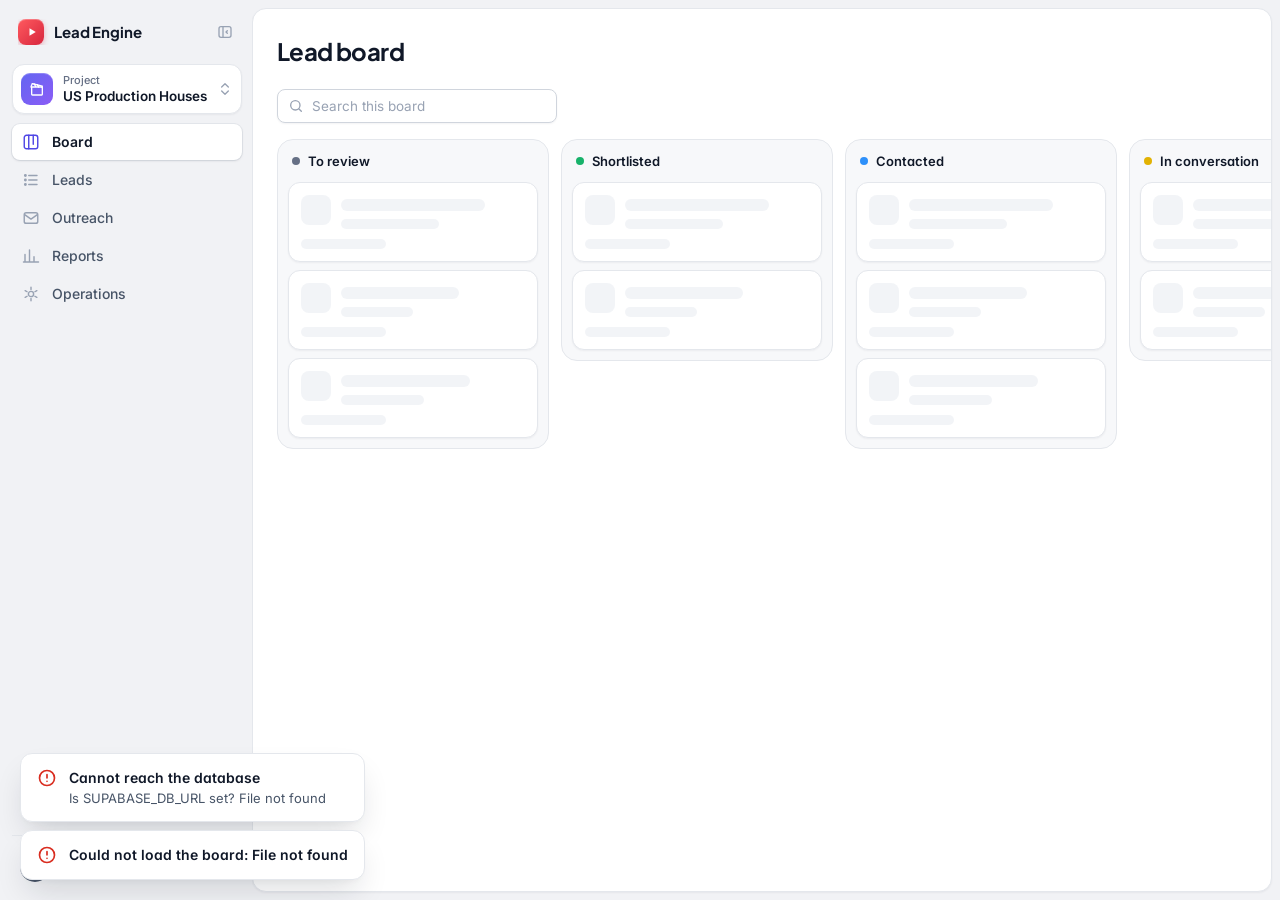
==== app/static/index.html @ 785decc9 "LCX Services pitches one service per company; every email loses its last line; US Production Houses " ====
<!doctype html>
<html lang="en">
<head>
<meta charset="utf-8">
<meta name="viewport" content="width=device-width, initial-scale=1">
<meta name="color-scheme" content="light dark">
<title>TVF Lead Engine</title>
<link rel="icon" href="data:image/svg+xml,%3Csvg xmlns='http://www.w3.org/2000/svg' viewBox='0 0 24 24'%3E%3Cdefs%3E%3ClinearGradient id='g' x1='0' y1='0' x2='1' y2='1'%3E%3Cstop offset='0' stop-color='%23FF5A5F'/%3E%3Cstop offset='1' stop-color='%23D7263D'/%3E%3C/linearGradient%3E%3C/defs%3E%3Crect width='24' height='24' rx='6' fill='url(%23g)'/%3E%3Cpath d='M9.5 7.6v8.8l7-4.4z' fill='%23fff'/%3E%3C/svg%3E">
<link rel="preconnect" href="https://fonts.googleapis.com">
<link rel="preconnect" href="https://fonts.gstatic.com" crossorigin>
<link rel="stylesheet" href="https://fonts.googleapis.com/css2?family=Inter:opsz,wght@14..32,400..700&family=Plus+Jakarta+Sans:wght@600..800&display=swap">
<link rel="stylesheet" href="style.css">
</head>
<body>
<div class="app">

<!-- ======================================================= PHONE BAR -->
<!-- Below 1024px the sidebar is a drawer; this bar only opens it. -->
<header class="topnav" role="banner">
  <button class="btn icon" id="drawerBtn" aria-label="Open navigation" title="Navigation">
    <svg width="20" height="20" viewBox="0 0 24 24" fill="none" stroke="currentColor" stroke-width="2" stroke-linecap="round" aria-hidden="true"><path d="M4 7h16M4 12h16M4 17h16"/></svg>
  </button>
  <span class="logo">
    <span class="logo-mark"><svg width="12" height="12" viewBox="0 0 24 24" fill="currentColor" aria-hidden="true"><path d="M7 4.5v15l12.5-7.5z"/></svg></span>
    <span class="word">Lead Engine</span>
  </span>
</header>

<div class="frame" id="frame">
  <div class="sidebar-scrim" id="sidebarScrim"></div>

  <!-- ========================================================== SIDEBAR -->
  <!-- The one navigation (owner, 2026-09-16): the mark, the project switcher, every page, and
       at the bottom the account. Nothing here is repeated anywhere else. -->
  <nav class="sidebar" id="sidebar" aria-label="Project">
    <div class="side-top">
      <span class="logo">
        <span class="logo-mark"><svg width="12" height="12" viewBox="0 0 24 24" fill="currentColor" aria-hidden="true"><path d="M7 4.5v15l12.5-7.5z"/></svg></span>
        <span class="word">Lead Engine</span>
      </span>
      <button class="collapse-btn" id="collapseBtn" aria-label="Collapse sidebar" title="Collapse sidebar">
        <svg width="16" height="16" viewBox="0 0 24 24" fill="none" stroke="currentColor" stroke-width="2" stroke-linecap="round" stroke-linejoin="round" aria-hidden="true"><rect x="3" y="4" width="18" height="16" rx="3"/><path d="M9 4v16"/><path d="m15.5 10-2 2 2 2"/></svg>
      </button>
    </div>

    <div class="sidebar-inner">
      <div class="menu-anchor project-anchor">
        <button class="project project-switch" id="projectSwitch" aria-haspopup="true" aria-expanded="false" title="Switch project">
          <span class="project-avatar"><svg width="16" height="16" viewBox="0 0 24 24" fill="none" stroke="currentColor" stroke-width="2" stroke-linecap="round" stroke-linejoin="round" aria-hidden="true"><path d="M4 9h16v11a1 1 0 0 1-1 1H5a1 1 0 0 1-1-1z"/><path d="m3 9 1.4-4.2a1 1 0 0 1 1.2-.7L20 7.6l-1 1.4"/><path d="m8 4.6 2 3.6M12.5 5.5l2 3.6"/></svg></span>
          <span class="project-text">
            <span class="project-kicker">Project</span>
            <span class="project-name" id="projectName">US Production Houses</span>
          </span>
          <svg class="project-chev" width="16" height="16" viewBox="0 0 24 24" fill="none" stroke="currentColor" stroke-width="2" stroke-linecap="round" stroke-linejoin="round" aria-hidden="true"><path d="m7 15 5 5 5-5M7 9l5-5 5 5"/></svg>
        </button>
        <div class="menu project-menu" id="projectSwitchMenu" hidden></div>
      </div>

      <div class="side-nav">
        <button class="side-item" data-route="universal" id="universalSide" hidden title="Apollo search">
          <svg width="18" height="18" viewBox="0 0 24 24" fill="none" stroke="currentColor" stroke-width="1.9" stroke-linecap="round" stroke-linejoin="round" aria-hidden="true"><circle cx="11" cy="11" r="7"/><path d="m20 20-3.5-3.5"/></svg>
          <span class="label">Apollo search</span>
        </button>
        <button class="side-item" data-route="board" title="Board">
          <svg width="18" height="18" viewBox="0 0 24 24" fill="none" stroke="currentColor" stroke-width="1.9" stroke-linecap="round" stroke-linejoin="round" aria-hidden="true"><rect x="3" y="3" width="18" height="18" rx="3"/><path d="M9 3v18M15 3v12"/></svg>
          <span class="label">Board</span>
        </button>
        <button class="side-item" data-route="leads" title="Leads">
          <svg width="18" height="18" viewBox="0 0 24 24" fill="none" stroke="currentColor" stroke-width="1.9" stroke-linecap="round" stroke-linejoin="round" aria-hidden="true"><path d="M9 6h11M9 12h11M9 18h11"/><circle cx="4.5" cy="6" r="1"/><circle cx="4.5" cy="12" r="1"/><circle cx="4.5" cy="18" r="1"/></svg>
          <span class="label">Leads</span>
        </button>
        <button class="side-item" data-route="outreach" title="Outreach">
          <svg width="18" height="18" viewBox="0 0 24 24" fill="none" stroke="currentColor" stroke-width="1.9" stroke-linecap="round" stroke-linejoin="round" aria-hidden="true"><rect x="3" y="5" width="18" height="14" rx="2.5"/><path d="m3.5 7.5 8.5 6 8.5-6"/></svg>
          <span class="label">Outreach</span>
          <span class="pts count" id="outreachCount" hidden>0</span>
        </button>
        <button class="side-item" data-route="reports" title="Reports">
          <svg width="18" height="18" viewBox="0 0 24 24" fill="none" stroke="currentColor" stroke-width="1.9" stroke-linecap="round" stroke-linejoin="round" aria-hidden="true"><path d="M4 20V10M10 20V4M16 20v-7M22 20H2"/></svg>
          <span class="label">Reports</span>
        </button>
        <button class="side-item" data-route="ops" title="Operations">
          <svg width="18" height="18" viewBox="0 0 24 24" fill="none" stroke="currentColor" stroke-width="1.9" stroke-linecap="round" stroke-linejoin="round" aria-hidden="true"><path d="M12 3v3M12 18v3M4.2 7.5l2.6 1.5M17.2 15l2.6 1.5M4.2 16.5 6.8 15M17.2 9l2.6-1.5"/><circle cx="12" cy="12" r="3.5"/></svg>
          <span class="label">Operations</span>
        </button>
      </div>
    </div>

    <div class="side-foot menu-anchor">
      <button class="user-btn" id="userBtn" aria-label="Your account" aria-haspopup="true" aria-expanded="false">
        <span class="avatar" id="userAvatar">?</span>
        <span class="user-text"><span class="user-name" id="userName">Your account</span><span class="user-mail" id="userMail"></span></span>
        <svg class="user-chev" width="16" height="16" viewBox="0 0 24 24" fill="none" stroke="currentColor" stroke-width="2" stroke-linecap="round" stroke-linejoin="round" aria-hidden="true"><path d="m7 15 5 5 5-5M7 9l5-5 5 5"/></svg>
      </button>
      <div class="menu up" id="userMenu" hidden></div>
    </div>
  </nav>

  <!-- ============================================================= MAIN -->
  <main class="page" id="main">

    <!-- UNIVERSAL: Apollo's people and company search (the Universal project only) -->
    <section class="view" id="view-universal" aria-labelledby="universalTitle">
      <header class="page-head">
        <div class="title-row">
          <h1 id="universalTitle">Search Apollo</h1>
          <div class="page-actions">
            <span class="uni-status" id="uniStatus"></span>
            <div class="menu-anchor">
              <button class="btn" id="uniSavedBtn" aria-haspopup="true" aria-expanded="false">
                <svg width="16" height="16" viewBox="0 0 24 24" fill="none" stroke="currentColor" stroke-width="2" stroke-linecap="round" stroke-linejoin="round" aria-hidden="true"><path d="M6 3h12v18l-6-4-6 4z"/></svg>
                Saved searches
                <svg class="chev" width="16" height="16" viewBox="0 0 24 24" fill="none" stroke="currentColor" stroke-width="2" stroke-linecap="round" stroke-linejoin="round" aria-hidden="true"><path d="m6 9 6 6 6-6"/></svg>
              </button>
              <div class="menu right uni-saved-menu" id="uniSavedMenu" hidden></div>
            </div>
            <button class="btn" id="uniSaveSearch">Save search</button>
          </div>
        </div>
      </header>
      <div id="uniSetup"></div>
      <div class="uni-hero">
        <div class="tabs segmented" id="uniTabs" role="tablist" aria-label="Search people or companies">
          <button class="tab active" role="tab" aria-selected="true" data-kind="people">People</button>
          <button class="tab" role="tab" aria-selected="false" data-kind="companies">Companies</button>
        </div>
        <form class="uni-searchbar" id="uniForm" role="search">
          <div class="uni-query">
            <svg width="18" height="18" viewBox="0 0 24 24" fill="none" stroke="currentColor" stroke-width="2" stroke-linecap="round" aria-hidden="true"><circle cx="11" cy="11" r="7"/><path d="m20 20-3.5-3.5"/></svg>
            <input id="uniQuery" type="search" placeholder="Job, company type and place: owners of restaurants in Dubai" aria-label="Search Apollo" autocomplete="off">
          </div>
          <button class="btn primary" id="uniGo" type="submit">Search</button>
        </form>
        <p class="uni-cost" id="uniCost"></p>
      </div>
      <div class="uni-layout">
        <aside class="uni-filters" id="uniFilters" aria-label="Filters"></aside>
        <div class="uni-results">
          <div class="toolbar batch-bar" id="uniBatch" hidden></div>
          <div class="table-wrap"><table class="tbl" id="uniTable"><thead id="uniHead"></thead><tbody id="uniBody"></tbody></table></div>
          <div class="pager" id="uniPager" hidden>
            <span class="info" id="uniInfo"></span>
            <button class="btn" id="uniPrev">Previous</button>
            <button class="btn" id="uniNext">Next</button>
          </div>
        </div>
      </div>
    </section>

    <!-- BOARD -->
    <section class="view active" id="view-board" aria-labelledby="boardTitle">
      <header class="page-head">
        <div class="title-row">
          <h1 id="boardTitle">Lead board</h1>
        </div>
      </header>
      <div class="toolbar">
        <div class="search-box">
          <svg width="16" height="16" viewBox="0 0 24 24" fill="none" stroke="currentColor" stroke-width="2" stroke-linecap="round" aria-hidden="true"><circle cx="11" cy="11" r="7"/><path d="m20 20-3.5-3.5"/></svg>
          <input id="boardSearch" type="search" class="compact" placeholder="Search this board" aria-label="Search this board">
        </div>
      </div>
      <!-- the service each lead's email pitches (LCX Services), one tab each: the same selection as Leads' -->
      <div class="tabs" id="boardServices" role="tablist" aria-label="Lead service" hidden></div>
      <div class="board-wrap"><div class="board" id="board" aria-live="polite"></div></div>
    </section>

    <!-- LEADS -->
    <section class="view" id="view-leads" aria-labelledby="leadsTitle">
      <header class="page-head">
        <div class="title-row">
          <h1 id="leadsTitle">Leads</h1>
          <div class="page-actions">
            <a class="btn" id="leadsExport" href="/api/export.xlsx?status=all">
              <svg width="16" height="16" viewBox="0 0 24 24" fill="none" stroke="currentColor" stroke-width="2" stroke-linecap="round" stroke-linejoin="round" aria-hidden="true"><path d="M12 3v12M6 11l6 6 6-6M4 21h16"/></svg>
              <span id="leadsExportText">Export this view</span>
            </a>
          </div>
        </div>
      </header>
      <div class="toolbar">
        <div class="search-box">
          <svg width="16" height="16" viewBox="0 0 24 24" fill="none" stroke="currentColor" stroke-width="2" stroke-linecap="round" aria-hidden="true"><circle cx="11" cy="11" r="7"/><path d="m20 20-3.5-3.5"/></svg>
          <input id="leadsSearch" type="search" class="compact" placeholder="Search leads" aria-label="Search leads">
        </div>
        <select id="leadsStatus" class="filter" aria-label="Status">
          <option value="all">Status: All</option>
          <option value="open">Status: To review</option>
          <option value="shortlisted">Status: Shortlisted</option>
          <option value="contacted">Status: Contacted</option>
          <option value="in_conversation">Status: In conversation</option>
          <option value="rejected">Status: Rejected</option>
          <option value="archived">Status: Archived</option>
        </select>
        <select id="leadsSource" class="filter" aria-label="Source"><option value="">All sources</option></select>
        <select id="leadsContact" class="filter" aria-label="Address" hidden>
          <option value="">With and without an address</option>
          <option value="yes">Has an address</option>
          <option value="no">No address yet</option>
        </select>
        <span class="result-count" id="leadsCount"></span>
      </div>
      <!-- the service each lead's email pitches (LCX Services), one tab each: the same selection as the Board's -->
      <div class="tabs" id="leadsServices" role="tablist" aria-label="Lead service" hidden></div>
      <!-- where a person writes to the leads they pick (Universal): the picked ones, and the one action -->
      <div class="toolbar batch-bar" id="leadsBatch" hidden></div>
      <div class="table-wrap">
        <table class="tbl" id="leadsTable">
          <thead><tr>
            <th class="sel-col"><input type="checkbox" id="leadsSelAll" aria-label="Pick every lead on this page you can write to"></th>
            <th id="leadsSummaryCol">Summary</th><th class="col-status">Status</th><th class="col-score">Score</th>
            <th class="col-source">Source</th><th>Contact</th><th id="leadsLastCol">Location</th>
          </tr></thead>
          <tbody id="leadsBody"></tbody>
        </table>
      </div>
      <div class="pager" id="leadsPager">
        <span class="info" id="leadsInfo"></span>
        <button class="btn" id="leadsPrev">Previous</button>
        <button class="btn" id="leadsNext">Next</button>
      </div>
    </section>

    <!-- OUTREACH -->
    <section class="view" id="view-outreach" aria-labelledby="outreachTitle">
      <header class="page-head">
        <div class="title-row">
          <h1 id="outreachTitle">Outreach</h1>
          <div class="page-actions">
            <span class="send-counter" id="sendCounter" role="status" aria-live="polite" hidden></span>
            <button class="btn" id="footerBtn" title="The sign-off at the end of every email this project sends">
              <svg width="16" height="16" viewBox="0 0 24 24" fill="none" stroke="currentColor" stroke-width="2" stroke-linecap="round" stroke-linejoin="round" aria-hidden="true"><rect x="3" y="4" width="18" height="16" rx="2"/><path d="M3 15h18"/><path d="M6 18h7"/></svg>
              Footer
            </button>
          </div>
        </div>
      </header>
      <div class="mailbox-strip" id="mailboxStrip" role="status" aria-live="polite" hidden></div>
      <div class="tabs" id="folderTabs" role="tablist" aria-label="Outreach folders"></div>
      <div class="toolbar batch-bar" id="batchBar" hidden></div>
      <div class="table-wrap">
        <table class="tbl" id="outreachTable">
          <thead><tr><th class="sel-col"><input type="checkbox" id="outreachSelAll" aria-label="Select drafts, up to one batch"></th><th id="outreachEntityCol">Company</th><th>Contact</th><th>Subject</th><th class="by-col">By</th><th id="outreachWhenCol">When</th></tr></thead>
          <tbody id="outreachBody"></tbody>
        </table>
      </div>
    </section>

    <!-- REPORTS -->
    <section class="view" id="view-reports" aria-labelledby="reportsTitle">
      <header class="page-head">
        <div class="title-row">
          <h1 id="reportsTitle">Reports</h1>
        </div>
      </header>
      <div class="panel-grid">
        <div class="panel">
          <div class="panel-head"><div><h2>Status overview</h2><p class="sub">Every company the engine has ever found for this segment, by where it sits now.</p></div></div>
          <div class="donut-wrap"><div class="donut" id="donut"></div><ul class="legend" id="donutLegend"></ul></div>
        </div>
        <div class="panel">
          <div class="panel-head"><div><h2>Outreach results</h2><p class="sub">Companies contacted in the last 7 days, and the replies they sent.</p></div></div>
          <div class="tiles" id="kpiTiles"></div>
        </div>
      </div>
      <div class="panel" id="accountPanel" hidden>
        <div class="panel-head"><div><h2>By person</h2><p class="sub">Who reached out, from their own Gmail, and which companies wrote back. Replies are counted once per company, for whoever reached out to it.</p></div></div>
        <div class="table-wrap"><table class="tbl" id="accountTable"></table></div>
      </div>
      <div class="panel" id="sourcePanel">
        <div class="panel-head"><div><h2>By source</h2><p class="sub">Which harvests find leads worth shortlisting.</p></div></div>
        <div class="table-wrap"><table class="tbl" id="sourceTable"></table></div>
      </div>
    </section>

    <!-- OPERATIONS -->
    <section class="view" id="view-ops" aria-labelledby="opsTitle">
      <header class="page-head">
        <div class="title-row">
          <h1 id="opsTitle">Operations</h1>
          <div class="page-actions">
            <button class="btn" id="runRefresh">
              <svg width="16" height="16" viewBox="0 0 24 24" fill="none" stroke="currentColor" stroke-width="2" stroke-linecap="round" stroke-linejoin="round" aria-hidden="true"><path d="M21 12a9 9 0 1 1-2.6-6.4"/><path d="M21 4v5h-5"/></svg>
              Run weekly refresh
            </button>
          </div>
        </div>
      </header>
      <div class="panel" id="mailboxPanel" hidden>
        <div class="panel-head"><div><h2>Mailboxes</h2><p class="sub" id="mailboxSub"></p></div></div>
        <div class="table-wrap"><table class="tbl" id="mailboxTable"></table></div>
      </div>
      <div class="panel">
        <div class="panel-head"><div><h2>Automatic runs</h2><p class="sub" id="runsSub">What runs by itself, and how its last run went. Times are UTC.</p></div></div>
        <div class="table-wrap"><table class="tbl" id="runsTable"></table></div>
      </div>
      <div class="panel" id="logPanel" hidden>
        <div class="panel-head"><div><h2 id="logTitle">Log</h2><p class="sub">Streams while the job runs; the last lines are kept afterwards.</p></div>
          <div class="btn-group"><button class="btn subtle" id="logStop" hidden>Stop</button><button class="btn subtle" id="logClose">Hide</button></div></div>
        <pre class="log" id="opsLog"></pre>
      </div>
    </section>

  </main>
</div>
</div>

<div id="modalRoot"></div>
<div class="flags" id="flags" aria-live="polite"></div>

<script src="app.js"></script>
</body>
</html>
---- app/static/style.css ----
/* TVF Lead Engine -- the interface.
 *
 * Redesigned 2026-09-27 (owner: "a complete redesign of the UI, make it 10x better"), replacing the
 * Jira clone of 2026-09-04. The rules of docs/DESIGN.md stand -- one navigation, no control that does
 * nothing, one primary action per dialog, colour never alone -- only the look changed:
 *
 *   - a calm canvas with the page floating on it as one rounded panel, the sidebar on the canvas;
 *   - Inter for everything read, Plus Jakarta Sans for titles, both from Google Fonts with the
 *     system font as the fallback (the page works the same without them);
 *   - one accent (indigo) for what a person can do, and one colour per pipeline state, the same
 *     on the board, the pills and the donut;
 *   - sentence-case pills with a dot instead of bold uppercase lozenges; plain tags for facts;
 *   - a lead or an email opens as a sheet beside the list it came from, not over it.
 *
 * Light and dark are designed together (dark is a tonal set, not an inversion) and follow the
 * system setting. Components never carry raw colour values: add a token to both themes.
 *
 * No framework, no build step, same as ever: this file, index.html, app.js.
 */

/* ======================================================= tokens (light) */
:root {
  color-scheme: light;
  --font: "Inter", ui-sans-serif, system-ui, -apple-system, "Segoe UI", Roboto, "Helvetica Neue",
          Arial, "Noto Sans", sans-serif;
  --font-display: "Plus Jakarta Sans", "Inter", ui-sans-serif, system-ui, -apple-system, "Segoe UI",
          Roboto, sans-serif;
  --mono: ui-monospace, "SF Mono", "Cascadia Code", Menlo, Consolas, "Liberation Mono", monospace;

  /* surfaces */
  --canvas:          #F1F2F5;   /* behind everything: the sidebar sits on it, the page floats on it */
  --surface:         #FFFFFF;   /* the page panel, inputs, tables */
  --surface-sunken:  #F7F8FA;   /* board columns, table heads, a dialog's side column, quoted mail */
  --surface-raised:  #FFFFFF;   /* cards on a sunken column */
  --surface-overlay: #FFFFFF;   /* menus, dialogs, toasts */
  --surface-hovered: #F4F5F8;
  --surface-pressed: #ECEEF2;

  /* text */
  --text:             #101828;
  --text-subtle:      #475467;
  --text-subtlest:    #667085;
  --text-disabled:    #98A2B3;
  --text-inverse:     #FFFFFF;
  --text-on-bold:     #FFFFFF;
  --text-brand:       #4F46E5;
  --text-selected:    #4338CA;
  --text-danger:      #D92D20;
  --text-success:     #067647;
  --text-warning:     #B54708;
  --text-information: #175CD3;
  --text-discovery:   #5925DC;
  --link:             #4F46E5;
  --link-pressed:     #3730A3;
  --icon:             #475467;
  --icon-subtle:      #98A2B3;

  /* lines */
  --border:          #E4E7EC;
  --border-bold:     #D0D5DD;
  --border-input:    #D0D5DD;
  --border-selected: #6366F1;
  --border-focused:  #6366F1;
  --border-danger:   #F04438;
  --focus-ring:      0 0 0 3px rgba(99, 102, 241, .24);

  /* fills */
  --bg-neutral:              #F2F4F7;
  --bg-neutral-hovered:      #EAECF0;
  --bg-neutral-pressed:      #E4E7EC;
  --bg-brand-bold:           #4F46E5;
  --bg-brand-bold-hovered:   #4338CA;
  --bg-brand-bold-pressed:   #3730A3;
  --bg-brand-subtlest:       #EEF2FF;
  --bg-selected:             #EEF0FF;
  --bg-selected-hovered:     #E0E4FF;
  --bg-success:              #ECFDF3;
  --bg-success-bold:         #067647;
  --bg-danger:               #FEF3F2;
  --bg-danger-bold:          #D92D20;
  --bg-danger-bold-hovered:  #B42318;
  --bg-warning:              #FFFAEB;
  --bg-warning-bold:         #FEC84B;
  --text-on-warning-bold:    #4E1D09;
  --bg-information:          #EFF8FF;
  --bg-information-bold:     #1570EF;
  --bg-discovery:            #F4F3FF;
  --bg-discovery-bold:       #6938EF;
  --blanket:                 rgba(16, 24, 40, .45);
  --code-bg:                 #0C111D;
  --code-text:               #D0D5DD;
  --scroll-thumb:            #D0D5DD;
  --selection:               #C7D2FE;

  /* depth */
  --shadow-xs: 0 1px 2px rgba(16, 24, 40, .05);
  --shadow-sm: 0 1px 3px rgba(16, 24, 40, .08), 0 1px 2px rgba(16, 24, 40, .04);
  --shadow-md: 0 6px 16px -4px rgba(16, 24, 40, .10), 0 2px 4px -2px rgba(16, 24, 40, .05);
  --shadow-lg: 0 16px 32px -8px rgba(16, 24, 40, .16), 0 4px 8px -4px rgba(16, 24, 40, .06);
  --shadow-xl: 0 28px 56px -12px rgba(16, 24, 40, .24), 0 0 0 1px rgba(16, 24, 40, .04);
  --btn-shine: inset 0 1px 0 rgba(255, 255, 255, .16);

  /* one colour per pipeline state: board columns, pills and the donut use the same one */
  --st-review:       #667085;
  --st-shortlisted:  #17B26A;
  --st-contacted:    #2E90FA;
  --st-conversation: #E2B203;   /* yellow, not orange: it sits next to Rejected's red in the donut */
  --st-rejected:     #F04438;
  --st-archived:     #D0D5DD;

  /* charts (app.js draws the donut with these names) */
  --chart-review:    var(--st-review);
  --chart-success:   var(--st-shortlisted);
  --chart-brand:     var(--st-contacted);
  --chart-amber:     var(--st-conversation);
  --chart-danger:    var(--st-rejected);
  --chart-archived:  var(--st-archived);
  --chart-muted:     #EAECF0;
  --chart-neutral:   #98A2B3;
  --chart-info:      #2E90FA;
  --chart-discovery: #7A5AF8;
  --meter-track:     #EAECF0;

  /* people: white initials on each passes 4.5:1 */
  --av-1: #4F46E5; --av-2: #6938EF; --av-3: #067647; --av-4: #D92D20;
  --av-5: #C11574; --av-6: #C4320A; --av-7: #107569; --av-8: #475467;

  /* companies: a soft tile with its initials, one of eight tints */
  --t1-bg: #EEF2FF; --t1-fg: #4338CA;   --t2-bg: #F4F3FF; --t2-fg: #5925DC;
  --t3-bg: #ECFDF3; --t3-fg: #067647;   --t4-bg: #FFF1F3; --t4-fg: #C01048;
  --t5-bg: #FFFAEB; --t5-fg: #B54708;   --t6-bg: #EFF8FF; --t6-fg: #175CD3;
  --t7-bg: #F0FDF9; --t7-fg: #107569;   --t8-bg: #F2F4F7; --t8-fg: #344054;

  /* the mark */
  --mark-from: #FF5A5F; --mark-to: #D7263D;

  --radius-sm: 6px;
  --radius: 8px;
  --radius-md: 10px;
  --radius-lg: 12px;
  --radius-xl: 16px;
  --topnav-h: 56px;
  --sidebar-w: 252px;
  --sidebar-w-collapsed: 68px;
  --ease: cubic-bezier(.16, 1, .3, 1);
  --dur: 160ms;
}

/* ======================================================== tokens (dark) */
@media (prefers-color-scheme: dark) {
  :root {
    color-scheme: dark;
    --canvas: #08090C; --surface: #111318; --surface-sunken: #0C0E12; --surface-raised: #171A20;
    --surface-overlay: #181B21; --surface-hovered: #1B1E25; --surface-pressed: #23272F;
    --text: #F0F1F3; --text-subtle: #B9BEC7; --text-subtlest: #8E949E; --text-disabled: #5B616B;
    --text-inverse: #101828; --text-on-bold: #FFFFFF;
    --text-brand: #A5B4FC; --text-selected: #C7D2FE; --text-danger: #FDA29B; --text-success: #75E0A7;
    --text-warning: #FEC84B; --text-information: #84CAFF; --text-discovery: #BDB4FE;
    --link: #A5B4FC; --link-pressed: #C7D2FE; --icon: #B9BEC7; --icon-subtle: #6F7580;
    --border: #FFFFFF14; --border-bold: #FFFFFF26; --border-input: #FFFFFF24;
    --border-selected: #818CF8; --border-focused: #818CF8; --border-danger: #F97066;
    --focus-ring: 0 0 0 3px rgba(129, 140, 248, .30);
    --bg-neutral: #FFFFFF0F; --bg-neutral-hovered: #FFFFFF17; --bg-neutral-pressed: #FFFFFF21;
    --bg-brand-bold: #5558E8; --bg-brand-bold-hovered: #6366F1; --bg-brand-bold-pressed: #4F46E5;
    --bg-brand-subtlest: #6366F11F; --bg-selected: #6366F126; --bg-selected-hovered: #6366F138;
    --bg-success: #17B26A1F; --bg-success-bold: #079455;
    --bg-danger: #F044381F; --bg-danger-bold: #D92D20; --bg-danger-bold-hovered: #F04438;
    --bg-warning: #F790091F; --bg-warning-bold: #FDB022; --text-on-warning-bold: #2D1300;
    --bg-information: #2E90FA1F; --bg-information-bold: #1570EF;
    --bg-discovery: #7A5AF81F; --bg-discovery-bold: #6938EF;
    --blanket: rgba(0, 0, 0, .62);
    --code-bg: #07080B; --code-text: #D0D5DD; --scroll-thumb: #FFFFFF26; --selection: #4338CA;
    --shadow-xs: 0 1px 2px rgba(0, 0, 0, .4);
    --shadow-sm: 0 1px 3px rgba(0, 0, 0, .5);
    --shadow-md: 0 8px 20px -6px rgba(0, 0, 0, .6);
    --shadow-lg: 0 18px 36px -10px rgba(0, 0, 0, .7), 0 0 0 1px #FFFFFF0F;
    --shadow-xl: 0 30px 60px -12px rgba(0, 0, 0, .8), 0 0 0 1px #FFFFFF14;
    --btn-shine: inset 0 1px 0 rgba(255, 255, 255, .12);
    --st-review: #8E949E; --st-shortlisted: #2BC57E; --st-contacted: #53A6FB;
    --st-conversation: #F5C518; --st-rejected: #F97066; --st-archived: #4B515B;
    --chart-muted: #23272F; --chart-neutral: #6F7580; --chart-info: #53A6FB; --chart-discovery: #9B8AFB;
    --meter-track: #FFFFFF14;
    --av-1: #5558E8; --av-2: #6938EF; --av-3: #067647; --av-4: #D92D20;
    --av-5: #C11574; --av-6: #C4320A; --av-7: #107569; --av-8: #475467;
    --t1-bg: #6366F126; --t1-fg: #A5B4FC;   --t2-bg: #7A5AF826; --t2-fg: #BDB4FE;
    --t3-bg: #17B26A26; --t3-fg: #75E0A7;   --t4-bg: #F63D6826; --t4-fg: #FEA3B4;
    --t5-bg: #F7900926; --t5-fg: #FEC84B;   --t6-bg: #2E90FA26; --t6-fg: #84CAFF;
    --t7-bg: #15B79E26; --t7-fg: #5FE9D0;   --t8-bg: #FFFFFF14; --t8-fg: #D0D5DD;
  }
}

/* ================================================================ base */
*, *::before, *::after { box-sizing: border-box; }
html { height: 100%; -webkit-text-size-adjust: 100%; }
body {
  margin: 0; min-height: 100dvh;
  background: var(--canvas); color: var(--text);
  font: 14px/20px var(--font);
  font-feature-settings: "cv02", "cv03", "cv04", "cv11";
  font-optical-sizing: auto;
  -webkit-font-smoothing: antialiased; -moz-osx-font-smoothing: grayscale;
  text-rendering: optimizeLegibility; touch-action: manipulation;
}
::selection { background: var(--selection); }
a { color: var(--link); text-decoration: none; }
a:hover { color: var(--link-pressed); text-decoration: underline; text-underline-offset: 2px; }
button { font-family: inherit; }
h1, h2, h3, h4 { margin: 0; color: var(--text); }
h1, h2 { font-family: var(--font-display); letter-spacing: -.015em; }
p { margin: 0; }
code, .mono { font-family: var(--mono); font-size: 12px; }
strong, b { font-weight: 600; }
svg { flex-shrink: 0; }
:focus-visible { outline: 2px solid var(--border-focused); outline-offset: 2px; }
[hidden] { display: none !important; }
.sr-only { position: absolute; width: 1px; height: 1px; overflow: hidden;
  clip: rect(0 0 0 0); white-space: nowrap; }
.muted { color: var(--text-subtlest); }
.subtle { color: var(--text-subtle); }
.small { font-size: 12px; line-height: 16px; }
.num { font-variant-numeric: tabular-nums; }
.truncate { overflow: hidden; text-overflow: ellipsis; white-space: nowrap; }
.warn-text { color: var(--text-warning); }
* { scrollbar-width: thin; scrollbar-color: var(--scroll-thumb) transparent; }

@media (prefers-reduced-motion: reduce) {
  *, *::before, *::after { animation-duration: .01ms !important; animation-iteration-count: 1 !important;
    transition-duration: .01ms !important; }
}

/* ============================================================ layout */
/* Desktop: the sidebar on the canvas and the page as one panel that scrolls by itself. */
.app { min-height: 100dvh; }
.frame {
  display: grid; grid-template-columns: var(--sidebar-w) minmax(0, 1fr);
  height: 100dvh; transition: grid-template-columns .22s var(--ease);
}
.frame.collapsed { grid-template-columns: var(--sidebar-w-collapsed) minmax(0, 1fr); }
.page {
  min-width: 0; margin: 8px 8px 8px 0; overflow: auto; overscroll-behavior: contain;
  background: var(--surface); border: 1px solid var(--border); border-radius: 14px;
  box-shadow: var(--shadow-xs);
}
.view { display: none; padding: 28px 32px 48px; }
.view.active { display: block; animation: view-in .22s var(--ease); }
@keyframes view-in { from { opacity: 0; transform: translateY(4px); } to { opacity: 1; transform: none; } }
@media (max-width: 1280px) { .view { padding: 24px 24px 40px; } }

/* ======================================================== the mark */
.logo {
  display: inline-flex; align-items: center; gap: 10px; min-width: 0;
  color: var(--text); font: 700 15px/20px var(--font-display); letter-spacing: -.01em; white-space: nowrap;
}
.logo-mark {
  width: 26px; height: 26px; border-radius: 8px; flex: none; display: inline-flex;
  align-items: center; justify-content: center; color: var(--text-on-bold);
  background: linear-gradient(135deg, var(--mark-from), var(--mark-to));
  box-shadow: 0 2px 6px -1px rgba(215, 38, 61, .45), inset 0 1px 0 rgba(255, 255, 255, .25);
}
.logo-mark svg { margin-left: 1px; }

/* ======================================================== phone bar */
.topnav { display: none; }

/* ============================================================ sidebar */
.sidebar {
  display: flex; flex-direction: column; min-height: 0; min-width: 0;
  padding: 14px 10px 10px 12px; gap: 6px; background: var(--canvas); z-index: 90;
}
.side-top { display: flex; align-items: center; gap: 6px; height: 36px; padding: 0 2px 0 6px; margin-bottom: 8px; }
.side-top .logo { flex: 1; overflow: hidden; }
.collapse-btn {
  width: 30px; height: 30px; flex: none; border: 0; border-radius: var(--radius); cursor: pointer;
  display: inline-flex; align-items: center; justify-content: center;
  background: transparent; color: var(--icon-subtle);
  transition: background var(--dur) var(--ease), color var(--dur) var(--ease);
}
.collapse-btn:hover { background: var(--bg-neutral-hovered); color: var(--text); }
.sidebar-inner { flex: 1; min-height: 0; overflow-y: auto; overflow-x: hidden; padding: 2px; margin: -2px; }
.side-nav { display: flex; flex-direction: column; gap: 2px; margin-top: 10px; }
.side-item {
  position: relative; display: flex; align-items: center; gap: 12px; width: 100%; height: 36px;
  padding: 0 10px; border: 0; border-radius: var(--radius); background: transparent;
  color: var(--text-subtle); font: 500 14px/20px var(--font); cursor: pointer; text-align: left;
  transition: background var(--dur) var(--ease), color var(--dur) var(--ease);
}
.side-item svg { color: var(--icon-subtle); transition: color var(--dur) var(--ease); }
.side-item .label { flex: 1; min-width: 0; overflow: hidden; text-overflow: ellipsis; white-space: nowrap; }
.side-item:hover { background: var(--bg-neutral-hovered); color: var(--text); }
.side-item:hover svg { color: var(--icon); }
.side-item.active {
  background: var(--surface); color: var(--text); font-weight: 600;
  box-shadow: var(--shadow-sm), 0 0 0 1px var(--border);
}
.side-item.active svg { color: var(--text-brand); }
/* the one signal that something waits on a person: drafts, unmarked replies, failed sends */
.side-item .count { margin-left: auto; background: var(--bg-brand-bold); color: var(--text-on-bold); }

/* the project switcher: the project's name, and every project under it */
.project-anchor { margin: 0; }
.project-switch {
  width: 100%; display: flex; align-items: center; gap: 10px; padding: 8px; border: 1px solid var(--border);
  border-radius: var(--radius-lg); background: var(--surface); color: var(--text); font: inherit;
  text-align: left; cursor: pointer; box-shadow: var(--shadow-xs);
  transition: border-color var(--dur) var(--ease), box-shadow var(--dur) var(--ease);
}
.project-switch:hover, .project-switch[aria-expanded="true"] { border-color: var(--border-bold); box-shadow: var(--shadow-sm); }
.project-avatar {
  width: 32px; height: 32px; border-radius: 9px; flex: none; display: inline-flex;
  align-items: center; justify-content: center; color: var(--text-on-bold);
  background: linear-gradient(135deg, #6366F1, #8B5CF6);
  box-shadow: inset 0 1px 0 rgba(255, 255, 255, .22);
}
.project-switch[data-prefix="LCX"] .project-avatar { background: linear-gradient(135deg, #F79009, #E31B54); }
.project-switch[data-prefix="STA"] .project-avatar { background: linear-gradient(135deg, #12B76A, #0BA5EC); }
.project-switch[data-prefix="UNI"] .project-avatar { background: linear-gradient(135deg, #7A5AF8, #2E90FA); }
.project-switch[data-prefix="LXS"] .project-avatar { background: linear-gradient(135deg, #E31B54, #9E77ED); }
.project-text { display: flex; flex-direction: column; min-width: 0; flex: 1; }
.project-kicker { font-size: 11px; line-height: 14px; color: var(--text-subtlest); font-weight: 500; }
.project-name { font-weight: 600; font-size: 13.5px; line-height: 18px; white-space: nowrap; overflow: hidden; text-overflow: ellipsis; }
.project-chev { color: var(--icon-subtle); flex: none; }
/* as wide as the sidebar and no wider: the sidebar scrolls, so anything wider is cut off */
.project-menu { left: 0; right: 0; min-width: 0; top: calc(100% + 6px); }

/* the account, at the bottom */
.side-foot { margin-top: auto; padding-top: 8px; border-top: 1px solid var(--border); }
.user-btn {
  width: 100%; display: flex; align-items: center; gap: 10px; padding: 8px; border: 0;
  border-radius: var(--radius-md); background: transparent; color: var(--text); cursor: pointer; text-align: left;
  transition: background var(--dur) var(--ease);
}
.user-btn:hover, .user-btn[aria-expanded="true"] { background: var(--bg-neutral-hovered); }
.user-btn .avatar { width: 30px; height: 30px; font-size: 11.5px; }
.user-text { display: flex; flex-direction: column; min-width: 0; flex: 1; }
.user-name { font-weight: 600; font-size: 13px; line-height: 18px; overflow: hidden; text-overflow: ellipsis; white-space: nowrap; }
.user-mail { font-size: 11.5px; line-height: 15px; color: var(--text-subtlest); overflow: hidden; text-overflow: ellipsis; white-space: nowrap; }
.user-chev { color: var(--icon-subtle); }
.side-foot .menu { left: 0; right: 0; min-width: 0; }

/* collapsed: a rail of icons; every name stays readable to a screen reader */
.frame.collapsed .sidebar { padding-left: 10px; padding-right: 10px; }
.frame.collapsed .side-top { flex-direction: column; height: auto; gap: 10px; padding: 0; }
.frame.collapsed .side-top .logo { flex: none; }
.frame.collapsed .logo .word,
.frame.collapsed .side-item .label,
.frame.collapsed .project-text,
.frame.collapsed .user-text { position: absolute; width: 1px; height: 1px; overflow: hidden; clip: rect(0 0 0 0); white-space: nowrap; }
.frame.collapsed .project-chev, .frame.collapsed .user-chev { display: none; }
.frame.collapsed .project-switch { justify-content: center; padding: 6px; }
.frame.collapsed .side-item { justify-content: center; padding: 0; }
.frame.collapsed .side-item .count {
  position: absolute; top: 3px; right: 5px; min-width: 16px; height: 16px; padding: 0 4px;
  font-size: 10px; line-height: 16px;
}
.frame.collapsed .user-btn { justify-content: center; padding: 6px; }
.frame.collapsed .collapse-btn svg { transform: scaleX(-1); }
.frame.collapsed .project-menu, .frame.collapsed .side-foot .menu { right: auto; min-width: 240px; }
.sidebar-scrim { display: none; }

/* ============================================================ phones */
@media (max-width: 1023.98px) {
  .topnav {
    display: flex; align-items: center; gap: 8px; position: sticky; top: 0; z-index: 100;
    height: var(--topnav-h); padding: 0 12px; background: var(--surface);
    border-bottom: 1px solid var(--border);
  }
  .frame, .frame.collapsed { display: block; height: auto; }
  .page { margin: 0; border: 0; border-radius: 0; box-shadow: none; overflow: visible;
    min-height: calc(100dvh - var(--topnav-h)); }
  .sidebar {
    position: fixed; top: 0; bottom: 0; left: 0; width: min(300px, 86vw);
    padding: 14px 12px 12px; transform: translateX(-105%);
    transition: transform .24s var(--ease), box-shadow .24s var(--ease); z-index: 400;
  }
  .frame.drawer-open .sidebar { transform: none; box-shadow: var(--shadow-xl); }
  .sidebar-scrim {
    display: block; position: fixed; inset: 0; background: var(--blanket); z-index: 350;
    opacity: 0; pointer-events: none; transition: opacity .2s var(--ease);
  }
  .frame.drawer-open .sidebar-scrim { opacity: 1; pointer-events: auto; }
  .collapse-btn { display: none; }
  /* a collapsed desktop sidebar opens in full on a phone */
  .frame.collapsed .side-top { flex-direction: row; height: 36px; padding: 0 2px 0 6px; }
  .frame.collapsed .logo .word, .frame.collapsed .side-item .label,
  .frame.collapsed .project-text, .frame.collapsed .user-text {
    position: static; width: auto; height: auto; overflow: visible; clip: auto; }
  .frame.collapsed .project-text, .frame.collapsed .user-text { display: flex; min-width: 0; flex: 1; }
  .frame.collapsed .side-item .label { flex: 1; min-width: 0; }
  .frame.collapsed .project-chev, .frame.collapsed .user-chev { display: block; }
  .frame.collapsed .project-switch, .frame.collapsed .user-btn { justify-content: flex-start; padding: 8px; }
  .frame.collapsed .side-item { justify-content: flex-start; padding: 0 10px; }
  .frame.collapsed .side-item .count { position: static; min-width: 22px; height: 20px; font-size: 11.5px; }
  .frame.collapsed .project-menu, .frame.collapsed .side-foot .menu { right: 0; min-width: 0; }
  .view { padding: 20px 20px 40px; }
}
@media (max-width: 640px) {
  .view { padding: 16px 16px 32px; }
  input[type="text"], input[type="search"], input[type="email"], input[type="password"],
  input[type="number"], select, textarea { font-size: 16px; }   /* no zoom-on-focus on iOS */
}

/* ========================================================= page header */
.page-head { margin-bottom: 20px; }
.title-row { display: flex; align-items: center; justify-content: space-between;
  gap: 12px 16px; flex-wrap: wrap; min-height: 36px; }
.title-row h1 { font: 700 24px/32px var(--font-display); letter-spacing: -.025em; }
.page-actions { display: flex; align-items: center; gap: 8px; flex-wrap: wrap; }
.toolbar { display: flex; align-items: center; gap: 8px; flex-wrap: wrap; margin: 0 0 16px; }
.toolbar .grow { flex: 1; }
.toolbar .result-count { color: var(--text-subtlest); font-size: 12.5px; margin-left: auto;
  font-variant-numeric: tabular-nums; }
.search-box { position: relative; width: 280px; max-width: 100%; }
.search-box svg { position: absolute; left: 11px; top: 50%; transform: translateY(-50%);
  color: var(--icon-subtle); pointer-events: none; }
.search-box > input, .search-box > input.compact { padding-left: 34px; }
@media (max-width: 640px) { .search-box { width: 100%; } }

/* ============================================================ buttons */
.btn {
  display: inline-flex; align-items: center; justify-content: center; gap: 6px;
  height: 34px; padding: 0 12px; border: 1px solid var(--border-bold); border-radius: var(--radius);
  background: var(--surface); color: var(--text); font: 500 13.5px/1 var(--font);
  white-space: nowrap; cursor: pointer; text-decoration: none; vertical-align: middle;
  box-shadow: var(--shadow-xs); user-select: none;
  transition: background var(--dur) var(--ease), border-color var(--dur) var(--ease),
    color var(--dur) var(--ease), box-shadow var(--dur) var(--ease), transform .08s ease;
}
.btn svg { color: currentColor; }
.btn:hover { background: var(--surface-hovered); color: var(--text); text-decoration: none; }
.btn:active { background: var(--surface-pressed); transform: translateY(.5px); }
.btn:disabled, .btn[aria-disabled="true"] { opacity: .5; cursor: not-allowed; transform: none; }
.btn.primary {
  background: var(--bg-brand-bold); border-color: transparent; color: var(--text-on-bold);
  box-shadow: 0 1px 2px rgba(16, 24, 40, .14), var(--btn-shine);
}
.btn.primary:hover { background: var(--bg-brand-bold-hovered); color: var(--text-on-bold); }
.btn.primary:active { background: var(--bg-brand-bold-pressed); color: var(--text-on-bold); }
.btn.primary:disabled { background: var(--bg-brand-bold); }
.btn.danger { background: var(--bg-danger-bold); border-color: transparent; color: var(--text-on-bold);
  box-shadow: 0 1px 2px rgba(16, 24, 40, .14), var(--btn-shine); }
.btn.danger:hover { background: var(--bg-danger-bold-hovered); color: var(--text-on-bold); }
.btn.subtle { background: transparent; border-color: transparent; box-shadow: none; color: var(--text-subtle); }
.btn.subtle:hover { background: var(--bg-neutral-hovered); color: var(--text); }
.btn.subtle:active { background: var(--bg-neutral-pressed); }
.btn.subtle.danger-text { color: var(--text-danger); }
.btn.subtle.danger-text:hover { background: var(--bg-danger); color: var(--text-danger); }
.btn.link { background: transparent; border: 0; box-shadow: none; color: var(--link); padding: 0; height: auto; line-height: 20px; }
.btn.link:hover { text-decoration: underline; background: transparent; color: var(--link-pressed); }
.btn.icon { width: 34px; padding: 0; background: transparent; border-color: transparent; box-shadow: none;
  color: var(--icon); position: relative; }
.btn.icon:hover { background: var(--bg-neutral-hovered); color: var(--text); }
.btn.icon[aria-expanded="true"] { background: var(--bg-selected); color: var(--text-selected); }
.btn.compact { height: 28px; padding: 0 10px; font-size: 12.5px; border-radius: 7px; }
.btn.selected { background: var(--bg-selected); color: var(--text-selected); border-color: var(--border-selected); }
.btn .chev { margin-right: -4px; opacity: .7; }
.btn.loading { color: transparent !important; pointer-events: none; position: relative; }
.btn.loading svg { visibility: hidden; }
.btn.loading::after {
  content: ""; position: absolute; width: 16px; height: 16px; border-radius: 50%;
  border: 2px solid var(--text-subtlest); border-top-color: transparent; animation: spin .7s linear infinite;
}
.btn.primary.loading::after, .btn.danger.loading::after { border-color: var(--text-on-bold); border-top-color: transparent; }
.btn-group { display: inline-flex; gap: 8px; align-items: center; }
@keyframes spin { to { transform: rotate(360deg); } }

/* ============================================================== forms */
.field { display: flex; flex-direction: column; gap: 6px; }
.field > label, .field > legend, .field > .label { font-size: 13px; line-height: 18px; font-weight: 500; color: var(--text); }
.field .req { color: var(--text-danger); }
.help, .field .help { font-size: 12.5px; line-height: 18px; color: var(--text-subtlest); }
.footer-grid + .help { margin-top: 8px; }
/* a draft's body fills the sheet: the email is the thing being read */
.modal.sheet .draft-body { height: calc(100dvh - 300px); min-height: 260px; }
.field .error { font-size: 12.5px; line-height: 18px; color: var(--text-danger); display: flex; align-items: center; gap: 4px; }
input[type="text"], input[type="search"], input[type="email"], input[type="password"],
input[type="number"], input[type="date"], select, textarea, .input {
  width: 100%; height: 38px; padding: 8px 12px; border: 1px solid var(--border-input);
  border-radius: var(--radius); background: var(--surface); color: var(--text);
  font: 14px/20px var(--font); box-shadow: var(--shadow-xs);
  transition: border-color var(--dur) var(--ease), box-shadow var(--dur) var(--ease), background var(--dur) var(--ease);
}
input.compact, select.compact, .input.compact { height: 34px; padding: 6px 10px; font-size: 13.5px; }
input:hover, select:hover, textarea:hover { border-color: var(--border-bold); }
input:focus, select:focus, textarea:focus { outline: 0; border-color: var(--border-focused); box-shadow: var(--focus-ring); }
input::placeholder, textarea::placeholder { color: var(--text-disabled); }
input[type="search"]::-webkit-search-cancel-button { -webkit-appearance: none; }
textarea { height: auto; min-height: 96px; resize: vertical; line-height: 22px; }
select {
  appearance: none; padding-right: 34px; cursor: pointer;
  background-image: url("data:image/svg+xml,%3Csvg xmlns='http://www.w3.org/2000/svg' width='24' height='24' viewBox='0 0 24 24' fill='none' stroke='%23888F99' stroke-width='2' stroke-linecap='round' stroke-linejoin='round'%3E%3Cpath d='m6 9 6 6 6-6'/%3E%3C/svg%3E");
  background-repeat: no-repeat; background-position: right 10px center; background-size: 16px;
}
select.compact { padding-right: 30px; }
select.filter { width: auto; height: 34px; padding: 0 32px 0 12px; font-size: 13.5px; font-weight: 500; }
input[type="checkbox"], input[type="radio"] { accent-color: var(--bg-brand-bold);
  width: 16px; height: 16px; margin: 0; cursor: pointer; }
.check { display: flex; gap: 10px; align-items: flex-start; font-size: 14px; line-height: 20px; cursor: pointer; }
.check input { margin-top: 2px; }
.check .guidance { font-size: 12px; line-height: 16px; color: var(--text-subtlest); margin-top: 2px; }

/* ===================================================== pills and tags */
/* A pill is a state (a word and a dot, never the colour alone); a tag is a plain fact. */
.lozenge {
  display: inline-block; max-width: 220px; height: 22px; padding: 0 8px; border-radius: 999px;
  font-size: 12px; font-weight: 500; line-height: 22px; white-space: nowrap; overflow: hidden;
  text-overflow: ellipsis; vertical-align: middle; background: var(--bg-neutral); color: var(--text-subtle);
}
.lozenge.success, .lozenge.inprogress, .lozenge.removed, .lozenge.moved, .lozenge.new, .lozenge.dot {
  padding-left: 7px; }
.lozenge.success::before, .lozenge.inprogress::before, .lozenge.removed::before,
.lozenge.moved::before, .lozenge.new::before, .lozenge.dot::before {
  content: ""; display: inline-block; width: 6px; height: 6px; border-radius: 50%;
  background: currentColor; margin-right: 6px; vertical-align: 1px;
}
.lozenge.bold { background: var(--bg-neutral-pressed); color: var(--text); }
.lozenge.success { background: var(--bg-success); color: var(--text-success); }
.lozenge.success.bold { background: var(--bg-success-bold); color: var(--text-on-bold); }
.lozenge.inprogress { background: var(--bg-information); color: var(--text-information); }
.lozenge.inprogress.bold { background: var(--bg-information-bold); color: var(--text-on-bold); }
.lozenge.removed { background: var(--bg-danger); color: var(--text-danger); }
.lozenge.removed.bold { background: var(--bg-danger-bold); color: var(--text-on-bold); }
.lozenge.moved { background: var(--bg-warning); color: var(--text-warning); }
.lozenge.moved.bold { background: var(--bg-warning-bold); color: var(--text-on-warning-bold); }
.lozenge.new { background: var(--bg-discovery); color: var(--text-discovery); }
.lozenge.new.bold { background: var(--bg-discovery-bold); color: var(--text-on-bold); }
.tag {
  display: inline-flex; align-items: center; gap: 4px; max-width: 200px; height: 22px; padding: 0 7px;
  border: 1px solid var(--border); border-radius: var(--radius-sm); background: var(--surface);
  color: var(--text-subtle); font-size: 12px; font-weight: 500; line-height: 20px; white-space: nowrap;
  overflow: hidden; text-overflow: ellipsis; vertical-align: middle;
}
.tag svg { color: var(--icon-subtle); }
.tag > span { overflow: hidden; text-overflow: ellipsis; }
.pill-list { display: flex; gap: 6px; flex-wrap: wrap; }

/* counts and scores */
.pts {
  display: inline-flex; align-items: center; justify-content: center; min-width: 22px; height: 20px;
  padding: 0 7px; border-radius: 999px; background: var(--bg-neutral); color: var(--text-subtle);
  font-size: 11.5px; font-weight: 600; line-height: 20px; font-variant-numeric: tabular-nums; white-space: nowrap;
}
.pts.hi { background: var(--bg-success); color: var(--text-success); }
.pts.mid { background: var(--bg-selected); color: var(--text-selected); }
.ring { position: relative; display: inline-flex; align-items: center; justify-content: center; flex: none; }
.ring svg { position: absolute; inset: 0; }
.ring .ring-track { fill: none; stroke: var(--meter-track); }
.ring .ring-fill { fill: none; stroke: var(--ring-color, var(--st-review)); stroke-linecap: round; }
.ring.hi { --ring-color: var(--st-shortlisted); }
.ring.mid { --ring-color: var(--bg-brand-bold); }
.ring-n { position: relative; font-size: 10.5px; font-weight: 700; letter-spacing: -.02em;
  color: var(--text); font-variant-numeric: tabular-nums; }
.ring.lg .ring-n { font: 700 15px/1 var(--font-display); }
.score-cell { display: inline-flex; align-items: center; gap: 8px; }
.meter { display: inline-block; width: 56px; height: 6px; border-radius: 999px; background: var(--meter-track); overflow: hidden; }
.meter > i { display: block; height: 100%; border-radius: 999px; background: var(--st-review); }
.meter.hi > i { background: var(--st-shortlisted); }
.meter.mid > i { background: var(--bg-brand-bold); }
.meter.full > i { background: var(--st-conversation); }
.meter.warn > i { background: var(--st-rejected); }

/* ============================================================= avatar */
.avatar {
  width: 26px; height: 26px; border-radius: 50%; flex: none; display: inline-flex;
  align-items: center; justify-content: center; font-size: 10.5px; font-weight: 600;
  color: var(--text-on-bold); background: var(--av-8); text-transform: uppercase;
  letter-spacing: .02em; user-select: none;
}
.avatar.lg { width: 36px; height: 36px; font-size: 13px; }
.avatar.xs { width: 20px; height: 20px; font-size: 9px; }
.avatar.none { background: transparent; color: var(--icon-subtle); box-shadow: inset 0 0 0 1px var(--border-bold); }
.av-1 { background: var(--av-1); } .av-2 { background: var(--av-2); }
.av-3 { background: var(--av-3); } .av-4 { background: var(--av-4); }
.av-5 { background: var(--av-5); } .av-6 { background: var(--av-6); }
.av-7 { background: var(--av-7); } .av-8 { background: var(--av-8); }

/* a company's tile: its initials on one of eight tints */
.mono-tile {
  width: 34px; height: 34px; flex: none; border-radius: 9px; display: inline-flex; align-items: center;
  justify-content: center; font: 700 12.5px/1 var(--font-display); letter-spacing: .01em;
  background: var(--t8-bg); color: var(--t8-fg); user-select: none;
}
.mono-tile.sm { width: 30px; height: 30px; border-radius: 8px; font-size: 11.5px; }
.mono-tile.lg { width: 52px; height: 52px; border-radius: 14px; font-size: 18px; }
.t1 { background: var(--t1-bg); color: var(--t1-fg); } .t2 { background: var(--t2-bg); color: var(--t2-fg); }
.t3 { background: var(--t3-bg); color: var(--t3-fg); } .t4 { background: var(--t4-bg); color: var(--t4-fg); }
.t5 { background: var(--t5-bg); color: var(--t5-fg); } .t6 { background: var(--t6-bg); color: var(--t6-fg); }
.t7 { background: var(--t7-bg); color: var(--t7-fg); } .t8 { background: var(--t8-bg); color: var(--t8-fg); }

/* what a dialog is about: a lead, an email, an account */
.type-icon {
  width: 28px; height: 28px; border-radius: 8px; flex: none; display: inline-flex;
  align-items: center; justify-content: center; background: var(--bg-neutral); color: var(--icon);
}
.key { font-size: 14px; line-height: 20px; font-weight: 600; color: var(--text); }

/* ============================================================== menus */
.menu-anchor { position: relative; }
.menu {
  position: absolute; top: calc(100% + 6px); left: 0; min-width: 240px; max-width: 360px;
  background: var(--surface-overlay); border: 1px solid var(--border); border-radius: var(--radius-lg);
  box-shadow: var(--shadow-lg); padding: 6px; z-index: 300; animation: pop .14s var(--ease);
}
.menu.right { left: auto; right: 0; }
.menu.up { top: auto; bottom: calc(100% + 6px); animation-name: pop-up; }
.menu-heading { padding: 8px 10px 6px; font-size: 12px; line-height: 16px; font-weight: 600; color: var(--text-subtlest); }
.menu-item {
  display: flex; align-items: center; gap: 10px; width: 100%; min-height: 36px; padding: 6px 10px;
  border: 0; border-radius: var(--radius); background: transparent; color: var(--text);
  font: 500 13.5px/20px var(--font); text-align: left; cursor: pointer;
}
.menu-item:hover { background: var(--surface-hovered); text-decoration: none; color: var(--text); }
.menu-item.selected { background: var(--bg-selected); color: var(--text-selected); }
.menu-item.selected svg { color: var(--text-selected); }
.menu-item svg { color: var(--icon-subtle); }
.menu-item:hover svg { color: var(--icon); }
.menu-item .desc { display: block; font-size: 12px; line-height: 16px; font-weight: 400; color: var(--text-subtlest); }
.menu-item.disabled { color: var(--text-disabled); cursor: not-allowed; }
.menu-item.danger { color: var(--text-danger); }
.menu-item.danger svg { color: var(--text-danger); }
.menu-sep { height: 1px; background: var(--border); margin: 6px -6px; }
.menu-user { padding: 10px; display: flex; gap: 12px; align-items: center; }
.menu-user .email { font-size: 12.5px; color: var(--text-subtle); overflow: hidden; text-overflow: ellipsis; }
.menu-note { padding: 8px 10px; font-size: 12.5px; color: var(--text-subtlest); }
@keyframes pop { from { opacity: 0; transform: translateY(-4px) scale(.98); } to { opacity: 1; transform: none; } }
@keyframes pop-up { from { opacity: 0; transform: translateY(4px) scale(.98); } to { opacity: 1; transform: none; } }

/* =============================================================== tabs */
/* the line under the tabs is drawn inside them, so a phone scrolls a long row of tabs sideways
   within itself instead of the whole page */
.tabs { display: flex; gap: 4px; margin-bottom: 16px; box-shadow: inset 0 -1px 0 var(--border);
  overflow-x: auto; scrollbar-width: none; }
.tabs::-webkit-scrollbar { display: none; }
.tab {
  position: relative; height: 40px; padding: 0 10px; border: 0; background: transparent;
  color: var(--text-subtlest); font: 500 13.5px/20px var(--font); cursor: pointer; white-space: nowrap;
  display: inline-flex; align-items: center; gap: 8px; transition: color var(--dur) var(--ease);
}
.tab:hover { color: var(--text); }
.tab.active { color: var(--text); font-weight: 600; }
.tab.active::after { content: ""; position: absolute; left: 6px; right: 6px; bottom: 0;
  height: 2px; background: var(--bg-brand-bold); border-radius: 2px 2px 0 0; }
.tab .pts { height: 18px; line-height: 18px; font-size: 11px; min-width: 20px; padding: 0 6px; }
.tab.active .pts { background: var(--bg-selected); color: var(--text-selected); }
/* two choices side by side: a segmented control */
.tabs.segmented { display: inline-flex; gap: 2px; padding: 3px; border: 0; border-radius: var(--radius-md);
  background: var(--bg-neutral); margin: 0; box-shadow: none; overflow: visible; }
.tabs.segmented .tab { height: 30px; padding: 0 16px; border-radius: 7px; }
.tabs.segmented .tab.active { background: var(--surface); box-shadow: var(--shadow-sm); }
.tabs.segmented .tab.active::after { display: none; }

/* ============================================================== panels */
.panel {
  background: var(--surface); border: 1px solid var(--border); border-radius: var(--radius-xl);
  padding: 20px 22px; margin-bottom: 16px; box-shadow: var(--shadow-xs); overflow: hidden;
}
.panel-head { display: flex; align-items: flex-start; justify-content: space-between;
  gap: 12px; margin-bottom: 16px; flex-wrap: wrap; }
.panel h2 { font: 600 15.5px/22px var(--font-display); letter-spacing: -.01em; }
.panel .sub { color: var(--text-subtlest); font-size: 12.5px; line-height: 18px; margin-top: 2px; max-width: 72ch; }
.panel-grid { display: grid; grid-template-columns: 1fr 1fr; gap: 16px; margin-bottom: 16px; }
.panel-grid .panel { margin-bottom: 0; }
@media (max-width: 1100px) { .panel-grid { grid-template-columns: 1fr; } }

/* ============================================================== table */
.table-wrap { overflow-x: auto; border: 1px solid var(--border); border-radius: var(--radius-lg); background: var(--surface); }
.panel .table-wrap { border: 0; border-radius: 0; margin: 0 -22px -20px; }
.tbl { width: 100%; border-collapse: separate; border-spacing: 0; font-size: 13.5px; }
.tbl th {
  text-align: left; padding: 10px 14px; font-size: 12px; line-height: 16px; font-weight: 500;
  color: var(--text-subtlest); background: var(--surface-sunken); border-bottom: 1px solid var(--border);
  white-space: nowrap; vertical-align: bottom;
}
.panel .tbl th { background: transparent; border-top: 1px solid var(--border); }
.panel .tbl th:first-child, .panel .tbl td:first-child { padding-left: 22px; }
.panel .tbl th:last-child, .panel .tbl td:last-child { padding-right: 22px; }
.tbl td { padding: 10px 14px; height: 54px; border-bottom: 1px solid var(--border); vertical-align: middle; }
.tbl tbody tr:last-child td { border-bottom: 0; }
.tbl tbody tr { transition: background .12s var(--ease); }
.tbl tbody tr:hover { background: var(--surface-hovered); }
.tbl tbody tr.empty-row:hover { background: transparent; }
.tbl tr.row-link { cursor: pointer; }
.tbl tr.selected, .tbl tr.selected:hover { background: var(--bg-selected); }
.tbl .r { text-align: right; }
.tbl .primary-cell { font-weight: 600; color: var(--text); }
.tbl .secondary { font-size: 12.5px; line-height: 17px; color: var(--text-subtlest); }
.tbl .nowrap { white-space: nowrap; }
.tbl .cell-person, .cell-person { display: inline-flex; align-items: center; gap: 10px; min-width: 0; }
.cell-company { display: flex; align-items: center; gap: 12px; min-width: 0; }
.cell-company > span:last-child { min-width: 0; }
.tbl .empty-row td { padding: 48px 16px; height: auto; text-align: center; color: var(--text-subtlest); }
.pager { display: flex; align-items: center; justify-content: flex-end; gap: 8px; padding: 14px 0 0; }
.pager .info { color: var(--text-subtlest); font-size: 12.5px; margin-right: 8px; font-variant-numeric: tabular-nums; }
.bar-cell { display: flex; align-items: center; gap: 8px; min-width: 140px; }
.bar-cell .track { flex: 1; height: 6px; border-radius: 999px; background: var(--meter-track); overflow: hidden; }
.bar-cell .fill { height: 100%; background: var(--st-shortlisted); border-radius: 999px; }
/* the Leads table leaves out what would read the same on every row: the score in a project
   with no rubric, the status when one status is picked, the source where there is only one */
#leadsTable.unscored .col-score, #leadsTable.one-status .col-status,
#leadsTable.one-source .col-source { display: none; }

/* ============================================================== board */
/* the board runs to the panel's edges: its bleed matches the view's padding at every width */
.board-wrap { overflow-x: auto; margin: 0 -32px; padding: 0 32px 8px; }
@media (max-width: 1280px) { .board-wrap { margin: 0 -24px; padding: 0 24px 8px; } }
@media (max-width: 1023.98px) { .board-wrap { margin: 0 -20px; padding: 0 20px 8px; } }
@media (max-width: 640px) { .board-wrap { margin: 0 -16px; padding: 0 16px 8px; } }
.board { display: flex; gap: 12px; align-items: flex-start; min-height: 320px; }
.column {
  flex: 1 1 280px; min-width: 272px; max-width: 400px; display: flex; flex-direction: column;
  background: var(--surface-sunken); border: 1px solid var(--border); border-radius: var(--radius-xl);
  max-height: calc(100dvh - 196px); min-height: 200px;
}
.column-head {
  display: flex; align-items: center; gap: 8px; padding: 12px 14px 10px;
  font-size: 13px; line-height: 18px; font-weight: 600; color: var(--text);
}
.column-head .dot { width: 8px; height: 8px; border-radius: 50%; background: var(--st-review); flex: none; }
.column[data-key="shortlisted"] .dot { background: var(--st-shortlisted); }
.column[data-key="contacted"] .dot { background: var(--st-contacted); }
.column[data-key="in_conversation"] .dot { background: var(--st-conversation); }
.column-head .n { min-width: 22px; height: 20px; padding: 0 7px; border-radius: 999px; background: var(--bg-neutral-hovered);
  color: var(--text-subtle); font-size: 11.5px; line-height: 20px; font-weight: 600; text-align: center;
  font-variant-numeric: tabular-nums; }
.column-head .done { color: var(--text); }
.column-head svg { margin-left: auto; }
.column-body { padding: 2px 10px 10px; overflow-y: auto; display: flex; flex-direction: column; gap: 8px; }
.column-empty { padding: 28px 12px; text-align: center; color: var(--text-subtlest); font-size: 12.5px;
  border: 1.5px dashed var(--border-bold); border-radius: var(--radius-lg); margin: 2px 0; }
.column-more { align-self: center; margin: 4px 0; }
.card {
  position: relative; display: flex; flex-direction: column; gap: 10px; padding: 12px;
  background: var(--surface-raised); border: 1px solid var(--border); border-radius: var(--radius-lg);
  box-shadow: var(--shadow-xs); cursor: pointer;
  transition: border-color var(--dur) var(--ease), box-shadow var(--dur) var(--ease), transform var(--dur) var(--ease);
}
.card:hover { border-color: var(--border-bold); box-shadow: var(--shadow-md); transform: translateY(-1px); }
.card:active { transform: none; box-shadow: var(--shadow-xs); }
.card-top { display: flex; align-items: flex-start; gap: 10px; min-width: 0; }
.card-titles { min-width: 0; flex: 1; }
.card-summary {
  font-size: 14px; line-height: 19px; color: var(--text); font-weight: 600;
  display: -webkit-box; -webkit-line-clamp: 2; -webkit-box-orient: vertical; overflow: hidden;
}
.card.done .card-summary { color: var(--text); }
.card-sub { font-size: 12.5px; line-height: 17px; color: var(--text-subtlest); margin-top: 1px; }
.card-tags { display: flex; gap: 4px; flex-wrap: wrap; }
.card-foot { display: flex; align-items: center; gap: 8px; min-height: 26px; }
.card-foot .right { margin-left: auto; display: inline-flex; align-items: center; gap: 8px; }
.card-contact { display: inline-flex; align-items: center; gap: 7px; min-width: 0; font-size: 12.5px; color: var(--text-subtle); }
.card-contact.none { color: var(--text-subtlest); }
.card-by { display: inline-flex; align-items: center; gap: 5px; font-size: 12px; color: var(--text-subtle); flex: none;
  overflow: hidden; text-overflow: ellipsis; white-space: nowrap; max-width: 45%; padding: 2px 8px 2px 6px;
  border-radius: 999px; background: var(--bg-information); }
.card-by svg { color: var(--text-information); }
.col-status .secondary { margin-top: 3px; }
@media (max-width: 640px) {
  .column { flex-basis: 84vw; min-width: 84vw; max-height: none; }
  .board { scroll-snap-type: x mandatory; }
  .column { scroll-snap-align: start; }
}

/* ======================================================== skeletons */
.skel { display: block; border-radius: 6px; background: linear-gradient(90deg, var(--bg-neutral) 25%,
  var(--bg-neutral-hovered) 37%, var(--bg-neutral) 63%); background-size: 400% 100%;
  animation: shimmer 1.4s ease infinite; }
.card.skeleton { cursor: default; pointer-events: none; }
.card.skeleton:hover { transform: none; box-shadow: var(--shadow-xs); border-color: var(--border); }
@keyframes shimmer { from { background-position: 100% 50%; } to { background-position: 0 50%; } }

/* ============================================================== dialogs */
.blanket {
  position: fixed; inset: 0; background: var(--blanket); z-index: 500;
  display: flex; align-items: flex-start; justify-content: center;
  padding: 7vh 16px 16px; overflow: auto; animation: fade .18s var(--ease);
  backdrop-filter: blur(2px); -webkit-backdrop-filter: blur(2px);
}
.modal {
  width: min(1040px, 100%); max-height: calc(100dvh - 7vh - 16px); display: flex; flex-direction: column;
  background: var(--surface-overlay); border: 1px solid var(--border); border-radius: var(--radius-xl);
  box-shadow: var(--shadow-xl); overflow: hidden; animation: modal-in .22s var(--ease);
}
.modal:focus, .modal:focus-visible { outline: 0; }
.modal.narrow { width: min(560px, 100%); }
.modal.medium { width: min(800px, 100%); }
/* a lead or an email: a sheet from the right, the list it came from still in view */
.blanket.sheet { justify-content: flex-end; align-items: stretch; padding: 8px; overflow: hidden; }
.modal.sheet { width: min(1020px, 100%); max-height: none; height: calc(100dvh - 16px);
  border-radius: 14px; animation: sheet-in .28s var(--ease); }
.blanket.instant, .blanket.instant .modal { animation: none; }
/* moving through a list from a sheet's head */
.sheet-nav { display: inline-flex; align-items: center; gap: 2px; margin-left: 4px; padding-left: 8px; border-left: 1px solid var(--border); }
.sheet-nav .pos { margin-right: 6px; font-size: 12px; color: var(--text-subtlest); white-space: nowrap; }
.sheet-nav .btn.icon { width: 30px; height: 30px; }
.sheet-nav .btn.icon:disabled { opacity: .35; }
@media (max-width: 640px) {
  .modal-head .btn-text, .modal-head .dom, .sheet-nav .pos { display: none; }
  .modal-head .site-btn, .modal-head #msgOpenLead { width: 30px; padding: 0; }
  .sheet-nav { margin-left: 0; padding-left: 4px; }
}
.modal-head {
  display: flex; align-items: center; gap: 10px; min-height: 56px; padding: 10px 12px 10px 20px;
  border-bottom: 1px solid var(--border); flex: none;
}
.modal-head .crumb { display: inline-flex; align-items: center; gap: 8px; min-width: 0; color: var(--text-subtle);
  font-size: 13.5px; font-weight: 500; flex-wrap: wrap; }
.modal-head .grow { flex: 1; }
.modal-body { display: grid; grid-template-columns: minmax(0, 1fr) 360px; min-height: 0; flex: 1; overflow: hidden; }
.modal-body.single { grid-template-columns: 1fr; }
.modal-main { padding: 24px 28px 32px; overflow-y: auto; min-height: 0; }
.modal-side { padding: 20px; overflow-y: auto; min-height: 0; border-left: 1px solid var(--border);
  background: var(--surface-sunken); }
.modal-foot { display: flex; align-items: center; justify-content: flex-end; gap: 8px; flex-wrap: wrap;
  padding: 12px 20px; border-top: 1px solid var(--border); flex: none; background: var(--surface-overlay); }
.modal-foot .left { margin-right: auto; color: var(--text-subtlest); font-size: 12.5px; line-height: 18px; max-width: 60ch; }
.modal-title { font: 700 22px/28px var(--font-display); letter-spacing: -.02em; margin: 0 0 16px; overflow-wrap: anywhere; }
.modal .sub { color: var(--text-subtle); font-size: 13.5px; line-height: 20px; }
@keyframes modal-in { from { opacity: 0; transform: translateY(10px) scale(.985); } to { opacity: 1; transform: none; } }
@keyframes sheet-in { from { opacity: 0; transform: translateX(32px); } to { opacity: 1; transform: none; } }
@keyframes fade { from { opacity: 0; } to { opacity: 1; } }
@media (max-width: 900px) {
  .blanket, .blanket.sheet { padding: 0; }
  .modal, .modal.sheet { max-height: 100dvh; height: 100dvh; border-radius: 0; width: 100%; border: 0; }
  .modal-body { grid-template-columns: 1fr; overflow-y: auto; display: block; }
  .modal-main, .modal-side { overflow: visible; }
  .modal-main { padding: 20px; }
  .modal-side { border-left: 0; border-top: 1px solid var(--border); }
}

/* the lead: who it is, and how well it fits */
.lead-hero { display: flex; align-items: center; gap: 16px; margin-bottom: 14px; }
.lead-hero-text { min-width: 0; flex: 1; }
.lead-hero .modal-title { margin: 0; }
.lead-hero-sub { color: var(--text-subtle); font-size: 13.5px; line-height: 20px; margin-top: 2px; }
.lead-hero-score { display: flex; flex-direction: column; align-items: center; gap: 2px; }
.lead-hero-score .small { color: var(--text-subtlest); font-size: 11px; }
.lead-tags { margin: 0 0 24px; }
.section { margin: 0 0 28px; }
.section h3 { font: 600 14.5px/20px var(--font-display); margin-bottom: 12px; display: flex; align-items: center; gap: 8px; }
.section h3 > svg { color: var(--text-brand); }
.section .body { font-size: 14px; line-height: 21px; color: var(--text); }
.section .body p { margin: 0 0 10px; }
.section .body p:last-child { margin: 0; }
.evidence-list { list-style: none; padding: 0; margin: 0; display: flex; flex-direction: column; gap: 8px; }
.evidence-list li { display: flex; gap: 8px; align-items: flex-start; }
.evidence-list li svg { color: var(--icon-subtle); margin-top: 2px; }
.mail-body { white-space: pre-wrap; background: var(--surface-sunken); border: 1px solid var(--border);
  border-radius: var(--radius-lg); padding: 16px 18px; font-size: 14px; line-height: 22px; overflow-wrap: anywhere; }
.details { display: grid; grid-template-columns: 112px minmax(0, 1fr); gap: 12px 10px;
  align-items: start; font-size: 13.5px; line-height: 20px; margin: 0; }
.details dt { color: var(--text-subtlest); font-weight: 500; }
.details dd { margin: 0; min-width: 0; overflow-wrap: anywhere; }
/* in a sheet's side column a label sits over its value: the column is too narrow for both in a row */
.modal-side .details { grid-template-columns: minmax(0, 1fr); gap: 0; }
.modal-side .details dt { font-size: 12px; line-height: 16px; margin: 12px 0 3px; }
.modal-side .details dt:first-child { margin-top: 0; }
.side-group { background: var(--surface); border: 1px solid var(--border); border-radius: var(--radius-lg);
  margin-bottom: 14px; box-shadow: var(--shadow-xs); }
.side-group > .group-head { padding: 12px 14px; font: 600 13.5px/18px var(--font-display);
  border-bottom: 1px solid var(--border); display: flex; align-items: center; gap: 8px; }
.side-group > .group-head svg { color: var(--icon-subtle); }
.side-group > .group-body { padding: 12px 14px; }
.person { display: flex; align-items: center; gap: 10px; min-width: 0; }
.person .who { font-weight: 600; }
.person .role, .person .mail { font-size: 12.5px; line-height: 17px; color: var(--text-subtlest); }
.person .mail a { overflow-wrap: anywhere; }
.timestamps { font-size: 12px; line-height: 18px; color: var(--text-subtlest); margin-top: 4px; padding: 0 2px; }
.reason-box { margin: 0 0 14px; padding: 14px; border-radius: var(--radius-lg);
  background: var(--bg-danger); border: 1px solid var(--border); }
.reason-box label { display: block; font-size: 13px; font-weight: 600; color: var(--text-danger); margin-bottom: 8px; }
.reason-box .actions { display: flex; gap: 8px; margin-top: 10px; justify-content: flex-end; }

/* the score, criterion by criterion */
.crit-table { border: 1px solid var(--border); border-radius: var(--radius-lg); overflow: hidden; }
.crit-table td:first-child { width: 58%; }
.crit-table td { vertical-align: top; height: auto; padding-top: 12px; padding-bottom: 12px; }
.crit-table .crit-label { font-weight: 600; }
.crit-table .crit-unchecked .crit-label { color: var(--text-subtle); }
.crit-table .why { font-size: 12.5px; line-height: 18px; color: var(--text-subtle); margin-top: 3px; }
.crit-table .crit-total td { font-weight: 600; background: var(--surface-sunken); }
.crit-table tbody tr.crit-total:hover { background: var(--surface-sunken); }
.crit-table.mod-table { margin-top: 12px; }
.crit-src { display: flex; flex-wrap: wrap; gap: 2px 12px; margin-top: 4px; font-size: 12px; line-height: 16px;
  color: var(--text-subtlest); }
.crit-src a { display: inline-flex; align-items: center; gap: 3px; }
.crit-check { display: flex; gap: 4px; align-items: flex-start; margin-top: 4px; font-size: 12px; line-height: 16px;
  color: var(--text-subtle); }
.crit-check svg { flex: none; margin-top: 2px; }
.coverage { margin-bottom: 14px; display: flex; flex-direction: column; gap: 8px; }
.coverage-bar { display: flex; height: 10px; border-radius: 999px; overflow: hidden; background: var(--bg-warning);
  box-shadow: inset 0 0 0 1px var(--border); }
.coverage-bar .earned { background: var(--st-shortlisted); }
.coverage-bar .checked { background: var(--border-bold); }
.coverage-key { display: flex; flex-wrap: wrap; gap: 4px 14px; color: var(--text-subtle); }
.coverage-key .k { display: inline-block; width: 8px; height: 8px; border-radius: 50%; margin-right: 6px; vertical-align: 0; }
.k.earned { background: var(--st-shortlisted); }
.k.checked { background: var(--border-bold); }
.k.unchecked { background: var(--bg-warning); box-shadow: inset 0 0 0 1px var(--text-warning); }
.next-step { display: flex; gap: 10px; align-items: flex-start; padding: 12px 14px; margin: 0 0 12px;
  border: 1px solid var(--border); border-radius: var(--radius-lg); background: var(--surface);
  font-size: 14px; line-height: 20px; }
.next-step svg { flex: none; margin-top: 2px; color: var(--text-brand); }
.sub-h { font-size: 12px; line-height: 16px; font-weight: 600; color: var(--text-subtlest); margin: 16px 0 6px; }
.plain-list { margin: 0; padding-left: 18px; font-size: 13.5px; line-height: 20px; }
.plain-list li { margin: 3px 0; overflow-wrap: anywhere; }
.plain-list li::marker { color: var(--icon-subtle); }
.plain-list.gaps li { color: var(--text-subtle); }
.plain-list.risks { list-style: none; padding-left: 0; }
.risk { display: flex; gap: 8px; align-items: flex-start; }
.risk svg { flex: none; margin-top: 3px; }
.risk.blocker svg { color: var(--text-danger); }
.risk.warning svg { color: var(--text-warning); }
.risk.info svg { color: var(--text-information); }
.analysis-grid { display: grid; grid-template-columns: minmax(0, 1fr) minmax(0, 1fr); gap: 0 24px; }
.contact-row { display: flex; gap: 10px; align-items: flex-start; padding: 10px 0; border-bottom: 1px solid var(--border);
  font-size: 13.5px; line-height: 20px; }
.contact-row:first-child { padding-top: 0; }
.contact-row:last-of-type { border-bottom: 0; }
.contact-row .contact-main { min-width: 0; }
.contact-row .who { font-weight: 600; }
.contact-row .role, .contact-row .mail { font-size: 12.5px; line-height: 17px; color: var(--text-subtlest); overflow-wrap: anywhere; }
.contact-row.retired .who, .contact-row.retired .mail { color: var(--text-subtlest); }
.contact-row .lozenge { margin-left: 4px; }
.evidence-list.routes { margin-top: 10px; font-size: 13px; line-height: 19px; }
.evidence-list.routes li span { min-width: 0; overflow-wrap: anywhere; }
.tried { margin: 10px 0 0; line-height: 17px; }
.crit-table .state-inline { display: none; }
@media (max-width: 640px) {
  .analysis-grid { grid-template-columns: minmax(0, 1fr); }
  .lead-hero { align-items: flex-start; }
  /* a phone keeps the criterion and what it earned; the state moves under the name */
  .crit-table th:nth-child(2), .crit-table td:nth-child(2),
  .crit-table th:nth-child(4), .crit-table td:nth-child(4) { display: none; }
  .crit-table td:first-child { width: auto; }
  .crit-table .state-inline { display: inline-block; margin-top: 4px; }
}

/* ===================================================== section message */
.section-msg { display: flex; gap: 12px; padding: 14px 16px; border-radius: var(--radius-lg);
  background: var(--bg-information); margin-bottom: 16px; color: var(--text); }
.section-msg > svg { color: var(--text-information); flex: none; }
.section-msg.success { background: var(--bg-success); } .section-msg.success > svg { color: var(--text-success); }
.section-msg.warning { background: var(--bg-warning); } .section-msg.warning > svg { color: var(--text-warning); }
.section-msg.danger { background: var(--bg-danger); } .section-msg.danger > svg { color: var(--text-danger); }
.section-msg .title { font-weight: 600; margin-bottom: 2px; }
.section-msg .title:last-child { margin-bottom: 0; }
.section-msg .text { font-size: 13.5px; line-height: 20px; color: var(--text-subtle); }

/* =========================================================== empty state */
.empty-state { text-align: center; padding: 56px 16px; color: var(--text-subtle); }
.empty-state h3 { font: 600 18px/24px var(--font-display); color: var(--text); margin-bottom: 8px; }
.empty-state p { max-width: 48ch; margin: 0 auto 16px; }
.spin { display: inline-block; width: 18px; height: 18px; border-radius: 50%;
  border: 2px solid var(--text-brand); border-top-color: transparent; animation: spin .7s linear infinite; }

/* ========================================================== outreach */
.send-counter { display: inline-flex; align-items: center; gap: 6px; height: 34px; padding: 0 12px;
  font-size: 12.5px; color: var(--text-subtle); border-radius: 999px; background: var(--bg-neutral); white-space: nowrap; }
.send-counter b { color: var(--text); font-weight: 600; }
.send-counter.full, .send-counter.idle { background: var(--bg-warning); }
.send-counter.paused { background: var(--bg-neutral-hovered); }
/* Sending today, one row per person, one chip per Gmail address (owner, 2026-09-26) */
.mailbox-strip { border: 1px solid var(--border); border-radius: var(--radius-xl); padding: 14px 16px; margin: 0 0 18px;
  background: var(--surface-sunken); }
.mbx-head { display: flex; align-items: baseline; gap: 10px; flex-wrap: wrap; margin-bottom: 10px; }
.mbx-head strong { font: 600 14px/20px var(--font-display); }
.mbx-head .grow { flex: 1; }
.mbx-people { display: flex; flex-direction: column; gap: 8px; }
.mbx-person { display: flex; align-items: center; gap: 10px; flex-wrap: wrap; min-width: 0; }
.mbx-person .who { display: inline-flex; align-items: center; gap: 8px; font-weight: 600; min-width: 11em; }
.mbx-person.me .who { color: var(--text-brand); }
.mbx { display: inline-flex; align-items: center; gap: 8px; height: 28px; padding: 0 10px; border-radius: 999px;
  background: var(--surface); border: 1px solid var(--border); font-size: 12.5px; max-width: 100%; }
.mbx .addr { color: var(--text-subtle); overflow: hidden; text-overflow: ellipsis; white-space: nowrap; }
.mbx .cnt { font-variant-numeric: tabular-nums; white-space: nowrap; }
.mbx b { color: var(--text); font-weight: 600; }
.mbx .of { color: var(--text-subtlest); }
.mbx .meter { width: 44px; height: 5px; }
.mbx.full { background: var(--bg-warning); }
.mbx.warn { background: var(--bg-danger); border-color: transparent; }
.mbx.none { color: var(--text-subtlest); font-style: italic; background: transparent; border-style: dashed; }
#outreachTable .by-col { display: none; }
#outreachTable.show-by .by-col { display: table-cell; }
.mbx-list { list-style: none; margin: 0; padding: 0; display: flex; flex-direction: column; }
.mbx-list li { display: flex; align-items: center; gap: 10px; padding: 12px 0; border-bottom: 1px solid var(--border); flex-wrap: wrap; }
.mbx-list li:last-child { border-bottom: 0; }
.mbx-list .grow { flex: 1; }
.subject-cell { max-width: 460px; display: flex; align-items: center; gap: 6px; min-width: 0; }
.subject-cell > span:last-child, .subject-cell > .subj { overflow: hidden; text-overflow: ellipsis; white-space: nowrap; }
.subject-cell > .clip { flex: none; display: inline-flex; color: var(--text-subtle); overflow: visible; }
/* the files an email carries (LCX Services: the deck), each opening from the app */
.attach-list { display: flex; flex-wrap: wrap; gap: 8px; margin-top: 12px; }
.attach { display: inline-flex; align-items: center; gap: 8px; max-width: 100%; padding: 8px 12px; border: 1px solid var(--border);
          border-radius: var(--radius-md); background: var(--surface); color: var(--text); text-decoration: none; font-size: 13.5px; }
.attach:hover { border-color: var(--border-bold); background: var(--surface-hovered); }
.attach .attach-name { font-weight: 500; min-width: 0; }
.attach > svg, .attach > .num { flex: none; white-space: nowrap; }
.details .attach-list { margin-top: 0; }
.details .attach { width: 100%; }

/* writing one email to the leads a person picked (Universal, 2026-09-27) */
.compose-main { display: flex; flex-direction: column; gap: 16px; }
.compose-to { display: flex; align-items: baseline; gap: 12px; padding: 0 0 12px; border-bottom: 1px solid var(--border);
  font-size: 14px; line-height: 20px; }
.compose-to .label { font-size: 13px; font-weight: 500; color: var(--text-subtlest); min-width: 52px; }
.label-row { display: flex; align-items: center; justify-content: space-between; gap: 8px; flex-wrap: wrap; }
.label-row > label { font-size: 13px; line-height: 18px; font-weight: 500; color: var(--text); }
.label-row .insert { display: inline-flex; align-items: center; gap: 6px; }
.compose-body { min-height: 220px; height: 34dvh; }
.compose-body.long { height: 52dvh; }             /* a project's own email, already written (LCX Services) */
.field-error { font-size: 12.5px; line-height: 18px; color: var(--text-danger); }
.compose-preview { border: 1px solid var(--border); border-radius: var(--radius-lg); overflow: hidden; }
.preview-head { display: flex; align-items: center; gap: 6px; padding: 8px 8px 8px 14px; background: var(--surface-sunken);
  border-bottom: 1px solid var(--border); font-size: 13.5px; min-width: 0; }
.preview-head strong { overflow: hidden; text-overflow: ellipsis; white-space: nowrap; }
.preview-head .btn.icon { width: 30px; height: 30px; }
.mail-preview { padding: 16px 18px; background: var(--surface); }
.mp-subject { font: 600 15px/22px var(--font-display); margin-bottom: 12px; overflow-wrap: anywhere; }
.mp-body { white-space: pre-wrap; font-size: 14px; line-height: 22px; overflow-wrap: anywhere; }
.rcpt-list { list-style: none; margin: 0; padding: 0; display: flex; flex-direction: column; gap: 2px; max-height: 46dvh; overflow-y: auto; }
.rcpt-list li { display: flex; align-items: center; gap: 6px; padding: 7px 8px; border-radius: var(--radius); cursor: pointer; }
.rcpt-list li:hover { background: var(--surface-hovered); }
.rcpt-list li.on { background: var(--bg-selected); }
.rcpt-list .btn.icon { width: 28px; height: 28px; flex: none; }
.rc-main { display: flex; flex-direction: column; min-width: 0; flex: 1; }
.rc-name { font-weight: 600; font-size: 13.5px; }
.from-box { display: flex; flex-direction: column; gap: 6px; padding: 2px 0 8px; }
.from-box + .from-box { border-top: 1px solid var(--border); padding-top: 10px; }
.from-meter { display: flex; align-items: center; gap: 8px; }
.skip-list li { color: var(--text-subtle); font-size: 13px; }

/* batch approval (LCX) */
.sel-col { display: none; width: 44px; }
.tbl.batch .sel-col { display: table-cell; }
.batch-bar { padding: 10px 12px 10px 16px; margin: 0 0 12px; border-radius: var(--radius-lg); background: var(--bg-selected);
  border: 1px solid var(--border); }
.batch-bar .grow { flex: 1; }
.sample-item { border: 1px solid var(--border); border-radius: var(--radius-lg); padding: 14px 16px; margin-bottom: 10px; }
.sample-head { display: flex; align-items: center; justify-content: space-between; gap: 12px; }
.sample-item .mail-body { margin-top: 12px; }

/* ============================================================ reports */
.tiles { display: grid; grid-template-columns: repeat(auto-fit, minmax(150px, 1fr)); gap: 12px; }
.tile { background: var(--surface-sunken); border: 1px solid var(--border); border-radius: var(--radius-lg);
  padding: 16px; display: flex; flex-direction: column; gap: 2px; }
.tile .n { font: 700 26px/32px var(--font-display); letter-spacing: -.02em; font-variant-numeric: tabular-nums; }
.tile .k { font-size: 12.5px; line-height: 17px; color: var(--text); font-weight: 500; margin-top: 2px; }
.tile .d { font-size: 12px; line-height: 16px; color: var(--text-subtlest); }
.tile.hi .n { color: var(--text-brand); }
.donut-wrap { display: flex; gap: 28px; align-items: center; flex-wrap: wrap; }
.donut { width: 168px; height: 168px; flex: none; position: relative; }
.donut svg circle { transition: opacity var(--dur) var(--ease); }
.donut .center { position: absolute; inset: 0; display: flex; flex-direction: column;
  align-items: center; justify-content: center; }
.donut .center .n { font: 700 28px/32px var(--font-display); letter-spacing: -.02em; }
.donut .center .k { font-size: 12px; color: var(--text-subtlest); }
.legend { list-style: none; margin: 0; padding: 0; display: flex; flex-direction: column; gap: 2px;
  min-width: 220px; flex: 1; }
.legend li { display: grid; grid-template-columns: 10px 1fr auto; gap: 10px; align-items: center;
  font-size: 13.5px; padding: 5px 8px; border-radius: var(--radius-sm); }
.legend li:hover { background: var(--surface-hovered); }
.legend .sw { width: 10px; height: 10px; border-radius: 3px; }
.legend .v { font-variant-numeric: tabular-nums; color: var(--text-subtle); }

/* ================================================================ ops */
.log {
  background: var(--code-bg); color: var(--code-text); border-radius: var(--radius-lg); padding: 14px 16px;
  font-family: var(--mono); font-size: 12px; line-height: 19px; max-height: 420px; overflow: auto;
  white-space: pre-wrap; overflow-wrap: anywhere; margin: 0; border: 1px solid var(--border);
}
.sched-actions { display: flex; align-items: center; gap: 8px; flex-wrap: wrap; }

/* ============================================================= toasts */
.flags { position: fixed; left: 20px; bottom: 20px; z-index: 700; display: flex;
  flex-direction: column; gap: 8px; max-width: min(420px, calc(100vw - 40px)); }
.flag {
  display: flex; gap: 12px; padding: 14px 16px; border-radius: var(--radius-lg);
  background: var(--surface-overlay); border: 1px solid var(--border); box-shadow: var(--shadow-lg);
  animation: flag-in .24s var(--ease); font-size: 14px; line-height: 20px;
}
.flag > svg { flex: none; color: var(--text-success); }
.flag.err > svg { color: var(--text-danger); }
.flag.info > svg { color: var(--text-information); }
.flag .t { font-weight: 600; }
.flag .d { color: var(--text-subtle); font-size: 13px; line-height: 18px; margin-top: 1px; }
.flag.out { animation: flag-out .16s var(--ease) forwards; }
@keyframes flag-in { from { opacity: 0; transform: translateY(10px) scale(.98); } to { opacity: 1; transform: none; } }
@keyframes flag-out { to { opacity: 0; transform: translateY(6px); } }

.kbd { display: inline-block; padding: 0 5px; border-radius: 4px; border: 1px solid var(--border-bold);
  font-family: var(--mono); font-size: 11px; line-height: 16px; color: var(--text-subtle); }

/* ============================================================ email footer */
/* The block every outbound email ends with. It is edited in one dialog, so
   the dialog has to show what it will actually read like -- the preview is
   the point, not decoration. */
.footer-grid { display: grid; grid-template-columns: 1fr 1fr; gap: 12px; }
.field .help code {
  font-family: var(--mono); font-size: 11.5px; padding: 1px 5px; border-radius: 4px;
  background: var(--bg-neutral); color: var(--text-subtle);
}
.footer-problems {
  display: flex; gap: 8px; margin-top: 16px; padding: 12px 14px; border-radius: var(--radius-lg);
  background: var(--bg-danger); color: var(--text-danger); font-size: 13px; line-height: 18px;
}
.footer-problems svg { flex: none; margin-top: 1px; }
.footer-problems > div > div + div { margin-top: 6px; }
.form-sep { height: 1px; background: var(--border); margin: 20px 0; }
@media (max-width: 640px) { .footer-grid { grid-template-columns: 1fr; } }

/* ========================================================= universal */
/* The Apollo search page (the Universal project): the search itself up top, the filters
   Apollo's own app offers in a column, the results beside them. */
.uni-status { display: inline-flex; align-items: center; gap: 8px; margin-right: 4px; }
.uni-credits { display: inline-flex; align-items: center; gap: 6px; height: 34px; padding: 0 12px; border-radius: 999px;
  background: var(--bg-neutral); font-size: 12.5px; color: var(--text-subtle); white-space: nowrap; }
.uni-hero { padding: 18px; margin-bottom: 20px; border: 1px solid var(--border); border-radius: var(--radius-xl);
  background: linear-gradient(180deg, var(--bg-brand-subtlest), var(--surface) 85%); }
.uni-hero .tabs.segmented { margin-bottom: 12px; }
.uni-searchbar { display: flex; gap: 8px; align-items: center; }
.uni-query { position: relative; flex: 1; max-width: 820px; }
.uni-query svg { position: absolute; left: 14px; top: 50%; transform: translateY(-50%); color: var(--icon-subtle); pointer-events: none; }
.uni-query input { height: 46px; padding-left: 42px; font-size: 15px; border-radius: var(--radius-lg); box-shadow: var(--shadow-sm); }
.uni-searchbar .btn { height: 46px; padding: 0 20px; border-radius: var(--radius-lg); font-size: 14px; }
.uni-cost { display: grid; grid-template-columns: 14px minmax(0, 1fr); gap: 4px 8px; align-items: start; margin: 10px 0 0;
  font-size: 12.5px; line-height: 18px; color: var(--text-subtlest); }
.uni-cost svg { margin-top: 2px; }
.uni-cost .uni-readas { grid-column: 2; color: var(--text); }
.uni-layout { display: grid; grid-template-columns: 300px minmax(0, 1fr); gap: 20px; align-items: start; }
.uni-filters { position: sticky; top: 16px; max-height: calc(100dvh - 120px); overflow-y: auto;
  border: 1px solid var(--border); border-radius: var(--radius-xl); background: var(--surface); }
.uni-filters-head { position: sticky; top: 0; z-index: 1; display: flex; align-items: center; gap: 8px;
  padding: 12px 14px; border-bottom: 1px solid var(--border); background: var(--surface); }
.uni-filters-head strong { font-family: var(--font-display); }
.uni-filters-head .grow { flex: 1; }
.uni-group { border-bottom: 1px solid var(--border); }
.uni-group:last-child { border-bottom: 0; }
.uni-group summary { display: flex; align-items: center; gap: 8px; padding: 12px 14px; cursor: pointer;
  font-size: 13.5px; font-weight: 600; list-style: none; }
.uni-group summary::-webkit-details-marker { display: none; }
.uni-group summary::after { content: ""; margin-left: auto; width: 7px; height: 7px;
  border-right: 2px solid var(--icon-subtle); border-bottom: 2px solid var(--icon-subtle);
  transform: rotate(-45deg); transition: transform var(--dur) var(--ease); }
.uni-group[open] summary::after { transform: rotate(45deg); }
.uni-group summary:hover { background: var(--surface-hovered); }
.uni-group-body { display: flex; flex-direction: column; gap: 14px; padding: 4px 14px 16px; }
.uni-group-body fieldset { min-width: 0; margin: 0; padding: 0; border: 0; }
.uni-group-body legend, .uni-group-body .label { margin-bottom: 6px; padding: 0;
  font-size: 12.5px; line-height: 16px; font-weight: 500; color: var(--text-subtle); }
.uni-group-body .field > label { font-size: 12.5px; color: var(--text-subtle); }
.check-grid { display: grid; grid-template-columns: 1fr 1fr; gap: 8px 12px; }
.check-grid .check, .uni-bool { align-items: center; gap: 8px; font-size: 13px; }
.check-grid .check input, .uni-bool input { margin-top: 0; }
.range-row { display: flex; align-items: center; gap: 6px; }
.range-row input { min-width: 0; }
.chip-input { display: flex; flex-wrap: wrap; align-items: center; gap: 4px; min-height: 34px; padding: 4px;
  border: 1px solid var(--border-input); border-radius: var(--radius); background: var(--surface); box-shadow: var(--shadow-xs); }
.chip-input:focus-within { border-color: var(--border-focused); box-shadow: var(--focus-ring); }
.chip-input input, .chip-input input:hover, .chip-input input:focus { flex: 1; min-width: 80px; height: 24px;
  padding: 0 4px; border: 0; outline: 0; background: transparent; box-shadow: none; font-size: 13.5px; }
.chip-input.static { border-style: dashed; background: transparent; box-shadow: none; }
.chip { display: inline-flex; align-items: center; gap: 2px; max-width: 100%; height: 24px; padding: 0 2px 0 8px;
  border-radius: var(--radius-sm); background: var(--bg-selected); color: var(--text-selected); font-size: 12.5px;
  font-weight: 500; line-height: 24px; }
.chip-x { display: inline-flex; align-items: center; justify-content: center; width: 20px; height: 20px; padding: 0;
  border: 0; border-radius: 4px; background: transparent; color: currentColor; opacity: .7; cursor: pointer; }
.chip-x:hover { background: var(--bg-selected-hovered); opacity: 1; }
.uni-results { min-width: 0; }
.uni-results .tbl th.sel, .uni-results .tbl td.sel { width: 44px; }
.uni-row-actions { text-align: right; }
.uni-row-actions .lozenge { margin-right: 4px; }
.uni-steps, .uni-problems { margin: 6px 0 0 18px; padding: 0; }
.uni-steps li, .uni-problems li { margin: 3px 0; }
.uni-problems { margin-top: 8px; font-size: 13px; }
.uni-steps code, .uni-problems code { padding: 1px 4px; border-radius: 4px; background: var(--bg-neutral);
  font-family: var(--mono); font-size: 12px; }
.uni-saved-menu { min-width: 340px; max-width: 420px; }
.uni-saved { display: flex; align-items: center; gap: 10px; cursor: pointer; }
.uni-saved-text { display: flex; flex: 1; flex-direction: column; min-width: 0; }
.uni-saved .desc { white-space: normal; }
@media (max-width: 1100px) {
  .uni-layout { grid-template-columns: 1fr; }
  .uni-filters { position: static; max-height: none; }
}
@media (max-width: 640px) {
  .uni-searchbar { flex-direction: column; align-items: stretch; }
  .check-grid { grid-template-columns: 1fr; }
  .uni-hero { padding: 14px; }
}

/* Email rewrite controls stay beside the text being edited. */
.email-rewrite { margin-top: 16px; padding: 12px; border: 1px solid var(--border); border-radius: var(--radius); }
.email-rewrite summary { display: flex; align-items: center; gap: 6px; cursor: pointer; font-weight: 500; }
.email-rewrite[open] summary { margin-bottom: 12px; }
.rewrite-instructions { min-height: 68px; resize: vertical; }
.rewrite-actions { display: flex; flex-wrap: wrap; gap: 8px; margin-top: 8px; }
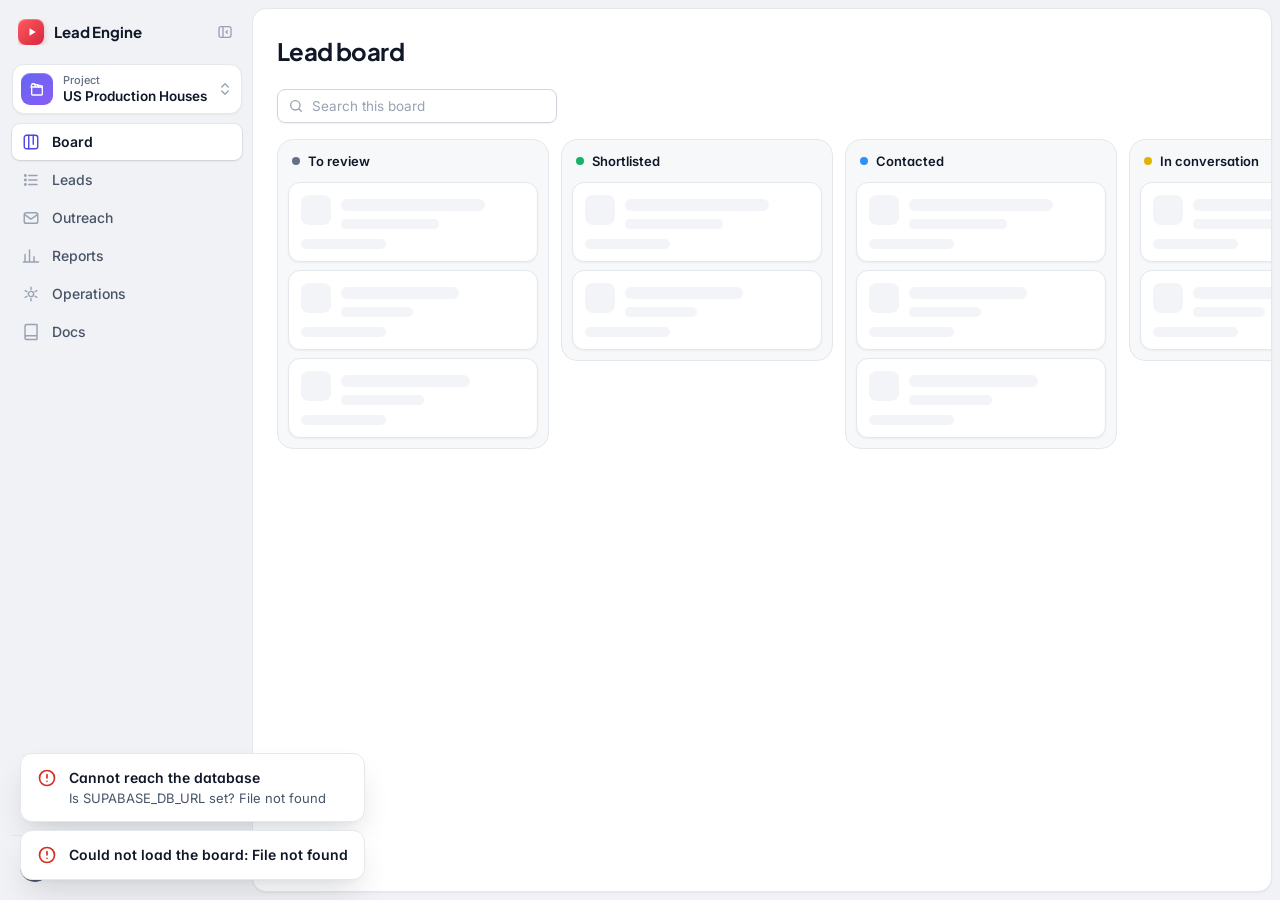
==== commit 879d31d9: "Reports: Team; Outreach: In conversation; a Docs page for every feature and the API and MCP The owne" ====
--- a/app/static/index.html
+++ b/app/static/index.html
@@ -82,6 +82,11 @@
           <svg width="18" height="18" viewBox="0 0 24 24" fill="none" stroke="currentColor" stroke-width="1.9" stroke-linecap="round" stroke-linejoin="round" aria-hidden="true"><path d="M12 3v3M12 18v3M4.2 7.5l2.6 1.5M17.2 15l2.6 1.5M4.2 16.5 6.8 15M17.2 9l2.6-1.5"/><circle cx="12" cy="12" r="3.5"/></svg>
           <span class="label">Operations</span>
         </button>
+        <!-- every feature, and how to use the API and MCP (owner, 2026-10-27; static/docs.html) -->
+        <button class="side-item" data-route="docs" title="Docs">
+          <svg width="18" height="18" viewBox="0 0 24 24" fill="none" stroke="currentColor" stroke-width="1.9" stroke-linecap="round" stroke-linejoin="round" aria-hidden="true"><path d="M4 19.5A2.5 2.5 0 0 1 6.5 17H20M4 4.5A2.5 2.5 0 0 1 6.5 2H20v20H6.5A2.5 2.5 0 0 1 4 19.5z"/></svg>
+          <span class="label">Docs</span>
+        </button>
       </div>
     </div>
 
@@ -170,6 +175,11 @@
         <div class="title-row">
           <h1 id="leadsTitle">Leads</h1>
           <div class="page-actions">
+            <!-- a lead someone found on their own: its project, who it is, and the email to it (tools/manual_lead.py) -->
+            <button class="btn primary" id="leadsAdd" type="button">
+              <svg width="16" height="16" viewBox="0 0 24 24" fill="none" stroke="currentColor" stroke-width="2" stroke-linecap="round" stroke-linejoin="round" aria-hidden="true"><path d="M12 5v14M5 12h14"/></svg>
+              Add a lead
+            </button>
             <a class="btn" id="leadsExport" href="/api/export.xlsx?status=all">
               <svg width="16" height="16" viewBox="0 0 24 24" fill="none" stroke="currentColor" stroke-width="2" stroke-linecap="round" stroke-linejoin="round" aria-hidden="true"><path d="M12 3v12M6 11l6 6 6-6M4 21h16"/></svg>
               <span id="leadsExportText">Export this view</span>
@@ -236,10 +246,11 @@
       </header>
       <div class="mailbox-strip" id="mailboxStrip" role="status" aria-live="polite" hidden></div>
       <div class="tabs" id="folderTabs" role="tablist" aria-label="Outreach folders"></div>
+      <div class="toolbar outreach-filters" id="outreachFilters" aria-label="Filter and sort outreach"></div>
       <div class="toolbar batch-bar" id="batchBar" hidden></div>
       <div class="table-wrap">
         <table class="tbl" id="outreachTable">
-          <thead><tr><th class="sel-col"><input type="checkbox" id="outreachSelAll" aria-label="Select drafts, up to one batch"></th><th id="outreachEntityCol">Company</th><th>Contact</th><th>Subject</th><th class="by-col">By</th><th id="outreachWhenCol">When</th></tr></thead>
+          <thead><tr><th class="sel-col"><input type="checkbox" id="outreachSelAll" aria-label="Select drafts, up to one batch"></th><th id="outreachEntityCol">Company</th><th>Contact</th><th>Subject</th><th class="by-col" id="outreachByCol">By</th><th id="outreachWhenCol">When</th></tr></thead>
           <tbody id="outreachBody"></tbody>
         </table>
       </div>
@@ -262,9 +273,23 @@
           <div class="tiles" id="kpiTiles"></div>
         </div>
       </div>
-      <div class="panel" id="accountPanel" hidden>
-        <div class="panel-head"><div><h2>By person</h2><p class="sub">Who reached out, from their own Gmail, and which companies wrote back. Replies are counted once per company, for whoever reached out to it.</p></div></div>
-        <div class="table-wrap"><table class="tbl" id="accountTable"></table></div>
+      <!-- each person's outreach over a time span, and how it was answered (owner, 2026-10-27; app/team_report.py) -->
+      <div class="panel" id="teamPanel">
+        <div class="panel-head team-head"><div><h2>Team</h2><p class="sub">Who reached out, how much, and how it was answered. Sent counts first emails, one per company; a reply counts once per company, for whoever reached out to it. Auto-replies and bounce notices are not replies.</p></div>
+          <div class="team-controls">
+            <div class="tabs segmented" id="teamPeriod" role="tablist" aria-label="Time span">
+              <button class="tab" role="tab" data-period="today">Today</button>
+              <button class="tab active" role="tab" aria-selected="true" data-period="7d">7 days</button>
+              <button class="tab" role="tab" data-period="30d">30 days</button>
+              <button class="tab" role="tab" data-period="90d">90 days</button>
+              <button class="tab" role="tab" data-period="all">All time</button>
+            </div>
+            <div class="tabs segmented" id="teamScope" role="tablist" aria-label="Which projects">
+              <button class="tab active" role="tab" aria-selected="true" data-scope="all">All projects</button>
+              <button class="tab" role="tab" data-scope="project">This project</button>
+            </div>
+          </div></div>
+        <div class="table-wrap"><table class="tbl team-tbl" id="teamTable"></table></div>
       </div>
       <div class="panel" id="sourcePanel">
         <div class="panel-head"><div><h2>By source</h2><p class="sub">Which harvests find leads worth shortlisting.</p></div></div>
@@ -273,6 +298,18 @@
     </section>
 
     <!-- OPERATIONS -->
+    <!-- DOCS -->
+    <section class="view" id="view-docs" aria-labelledby="docsTitle">
+      <header class="page-head">
+        <div class="title-row"><h1 id="docsTitle">Docs</h1></div>
+        <p class="sub">Everything the Lead Engine does, and how to use it from Claude or your own program (API and MCP).</p>
+      </header>
+      <div class="docs-layout">
+        <nav class="docs-toc" id="docsToc" aria-label="On this page"></nav>
+        <article class="docs-body" id="docsBody" aria-busy="true"><span class="skel" style="width:60%;height:22px"></span></article>
+      </div>
+    </section>
+
     <section class="view" id="view-ops" aria-labelledby="opsTitle">
       <header class="page-head">
         <div class="title-row">
--- a/app/static/style.css
+++ b/app/static/style.css
@@ -407,6 +407,12 @@
 .page-actions { display: flex; align-items: center; gap: 8px; flex-wrap: wrap; }
 .toolbar { display: flex; align-items: center; gap: 8px; flex-wrap: wrap; margin: 0 0 16px; }
 .toolbar .grow { flex: 1; }
+.outreach-filters { align-items: flex-end; margin-top: 16px; gap: 12px; }
+.outreach-filters label { display: grid; gap: 5px; color: var(--text-subtlest); font-size: 12px; min-width: 160px; }
+.outreach-filters select { max-width: 320px; width: 100%; }
+.outreach-filters .pager { margin-left: auto; padding: 0; }
+.outreach-hold { color: var(--text-subtlest); margin-top: 4px; }
+@media (max-width: 640px) { .outreach-filters label { width: 100%; } .outreach-filters select { max-width: none; } }
 .toolbar .result-count { color: var(--text-subtlest); font-size: 12.5px; margin-left: auto;
   font-variant-numeric: tabular-nums; }
 .search-box { position: relative; width: 280px; max-width: 100%; }
@@ -920,6 +926,8 @@
 .contact-row .role, .contact-row .mail { font-size: 12.5px; line-height: 17px; color: var(--text-subtlest); overflow-wrap: anywhere; }
 .contact-row.retired .who, .contact-row.retired .mail { color: var(--text-subtlest); }
 .contact-row .lozenge { margin-left: 4px; }
+.contact-row .contact-recipient { margin-top: 7px; }
+.recipient-help { margin-top: 10px; }
 .evidence-list.routes { margin-top: 10px; font-size: 13px; line-height: 19px; }
 .evidence-list.routes li span { min-width: 0; overflow-wrap: anywhere; }
 .tried { margin: 10px 0 0; line-height: 17px; }
@@ -1027,6 +1035,86 @@
 .from-box + .from-box { border-top: 1px solid var(--border); padding-top: 10px; }
 .from-meter { display: flex; align-items: center; gap: 8px; }
 .skip-list li { color: var(--text-subtle); font-size: 13px; }
+
+/* a lead someone found on their own, and the email to it (owner, 2026-10-23; tools/manual_lead.py) */
+.al-group { border: 0; margin: 0; padding: 0; min-width: 0; }
+.al-group > legend { padding: 0; margin-bottom: 10px; font-size: 13px; line-height: 18px; font-weight: 600; color: var(--text-subtle); }
+.al-grid { display: grid; grid-template-columns: repeat(2, minmax(0, 1fr)); gap: 12px 14px; }
+.al-grid .wide { grid-column: 1 / -1; }
+@media (max-width: 640px) { .al-grid { grid-template-columns: 1fr; } }
+.al-notes { display: flex; flex-direction: column; gap: 8px; }
+.al-notes:empty { display: none; }
+.al-note { display: flex; gap: 8px; align-items: flex-start; padding: 10px 12px; border-radius: var(--radius);
+  background: var(--surface-sunken); font-size: 13.5px; line-height: 20px; }
+.al-note svg { flex: none; margin-top: 2px; color: var(--text-subtlest); }
+.al-note.bad { background: var(--bg-danger); color: var(--text-danger); }
+.al-note.bad svg { color: var(--text-danger); }
+.add-lead .compose-body { height: 24dvh; }
+.al-after li { margin: 4px 0; }
+.field-error.warn { color: var(--text-warning); }
+
+/* Docs (owner, 2026-10-27; static/docs.html) */
+.docs-layout { display: grid; grid-template-columns: 200px minmax(0, 1fr); gap: 32px; align-items: start; }
+.docs-toc { position: sticky; top: 16px; display: flex; flex-direction: column; gap: 2px; font-size: 13.5px; }
+.docs-toc-head { font-size: 12px; font-weight: 600; text-transform: uppercase; letter-spacing: .04em;
+  color: var(--text-subtlest); margin: 0 0 6px 10px; }
+.docs-toc a { color: var(--text-subtle); text-decoration: none; padding: 6px 10px; border-radius: var(--radius); }
+.docs-toc a:hover { background: var(--surface-hovered); color: var(--text); }
+.docs-toc a.on { background: var(--bg-selected); color: var(--text-selected); font-weight: 600; }
+.docs-body { max-width: 860px; font-size: 14.5px; line-height: 24px; color: var(--text); padding-bottom: 64px; }
+.docs-body h2 { font: 600 20px/28px var(--font-display); letter-spacing: -.01em; margin: 40px 0 12px;
+  padding-top: 24px; border-top: 1px solid var(--border); scroll-margin-top: 16px; }
+.docs-body h2:first-of-type { margin-top: 0; padding-top: 0; border-top: 0; }
+.docs-body h3 { font: 600 16px/24px var(--font-display); margin: 24px 0 8px; scroll-margin-top: 16px; }
+.docs-body p { margin: 0 0 12px; color: var(--text-subtle); }
+.docs-body ul, .docs-body ol { margin: 0 0 14px; padding-left: 22px; color: var(--text-subtle); }
+.docs-body li { margin: 4px 0; }
+.docs-body strong { color: var(--text); }
+.docs-body code { font-family: var(--mono); font-size: 12.5px; padding: 1px 5px; border-radius: 4px;
+  background: var(--surface-sunken); border: 1px solid var(--border); overflow-wrap: anywhere; }
+.docs-body pre { margin: 0 0 16px; padding: 12px 14px; border-radius: var(--radius-lg); background: var(--surface-sunken);
+  border: 1px solid var(--border); font: 12.5px/20px var(--mono); white-space: pre-wrap; overflow-wrap: anywhere; }
+.docs-body .docs-copy { float: right; margin: 6px 6px 0 0; position: relative; z-index: 1; }
+.docs-body kbd { font-family: var(--mono); font-size: 12px; padding: 1px 6px; border-radius: 4px;
+  border: 1px solid var(--border-bold); background: var(--surface); }
+.docs-body table { margin: 0 0 18px; border: 1px solid var(--border); border-radius: var(--radius-lg); width: 100%; }
+.docs-body table td { vertical-align: top; color: var(--text-subtle); white-space: normal; }
+.docs-callout { margin: 0 0 16px; padding: 12px 14px; border-radius: var(--radius-lg); background: var(--bg-selected);
+  color: var(--text); font-size: 14px; line-height: 22px; }
+.docs-callout.warn { background: var(--bg-warning); }
+.docs-callout ul { margin: 6px 0 4px; }
+@media (max-width: 900px) {
+  .docs-layout { grid-template-columns: 1fr; gap: 12px; }
+  .docs-toc { position: static; flex-direction: row; flex-wrap: wrap; gap: 4px; }
+  .docs-toc-head { width: 100%; margin-left: 0; }
+  .docs-toc a { padding: 4px 10px; border: 1px solid var(--border); }
+}
+
+/* Reports, Team (owner, 2026-10-27; app/team_report.py) */
+.team-head { flex-wrap: wrap; gap: 12px 24px; }
+.team-controls { display: flex; flex-wrap: wrap; gap: 8px; align-items: center; }
+.team-controls .tabs.segmented { margin-bottom: 0; }
+.team-tbl tbody tr.quiet td { color: var(--text-subtlest); }
+.team-tbl tfoot td { border-top: 1px solid var(--border); background: var(--surface-sunken); font-variant-numeric: tabular-nums; }
+.team-tbl .cell-person .secondary { max-width: 30ch; }
+.team-tbl th { white-space: normal; vertical-align: bottom; line-height: 16px; }
+.team-tbl th.r { min-width: 56px; }
+.spark { display: block; }
+.spark .spark-bar { fill: var(--chart-brand); }
+.spark .spark-none { fill: var(--chart-muted); }
+@media (max-width: 640px) { .team-controls { width: 100%; } .team-controls .tabs.segmented { overflow-x: auto; max-width: 100%; } }
+
+/* API and MCP keys (owner, 2026-10-26; app/api_v1.py) */
+.key-made { display: flex; flex-direction: column; gap: 8px; padding: 12px 14px; margin-bottom: 16px;
+  border: 1px solid var(--border); border-radius: var(--radius-lg); background: var(--surface-sunken); }
+.key-text { display: block; padding: 8px 10px; border-radius: var(--radius); background: var(--surface);
+  font: 13px/20px var(--mono); overflow-wrap: anywhere; user-select: all; }
+.key-new { display: flex; gap: 10px; align-items: flex-end; margin: 16px 0 8px; flex-wrap: wrap; }
+.key-how { margin-top: 12px; }
+.key-how summary { cursor: pointer; font-weight: 600; font-size: 13.5px; padding: 6px 0; }
+.key-snip { margin-top: 10px; }
+.key-snip pre { margin: 6px 0 0; padding: 10px 12px; border-radius: var(--radius); background: var(--surface-sunken);
+  font: 12.5px/19px var(--mono); white-space: pre-wrap; overflow-wrap: anywhere; }
 
 /* batch approval (LCX) */
 .sel-col { display: none; width: 44px; }
